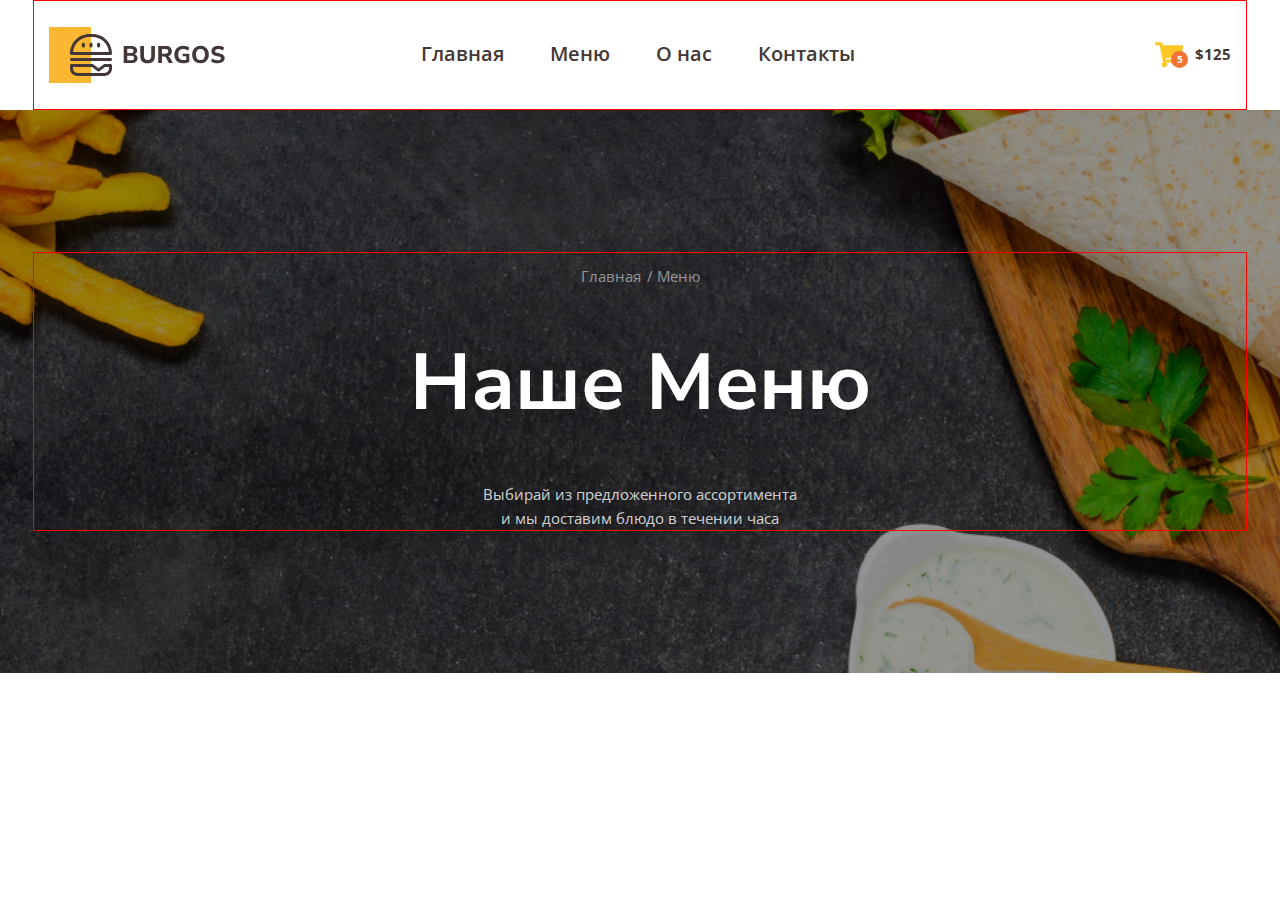
==== index.html @ 0d3e4833 "-сверстала блок с фоном" ====
<!DOCTYPE html>
<html lang="ru">
<head>
    <meta charset="UTF-8">
    <meta name="viewport" content="width=device-width, initial-scale=1.0">
    <title>Burgos</title>
    <link rel="shortcut icon" href="favicon.ico">
    <link rel="icon" href="favicon.svg" type="image/svg+xml">
    <link rel="stylesheet" href="styles/main.css">
    <link rel="stylesheet" href="styles/normalize.css">
    <link rel="preconnect" href="https://fonts.googleapis.com">
    <link rel="preconnect" href="https://fonts.gstatic.com" crossorigin>
    <link href="https://fonts.googleapis.com/css2?family=Nunito+Sans:ital,opsz,wght@0,6..12,200..1000;1,6..12,200..1000&family=Open+Sans:ital,wght@0,300..800;1,300..800&display=swap"
          rel="stylesheet">
</head>
<body>
<header>
    <div class="container">
        <div class="header">
            <div class="logo">
            </div>
            <nav class="nav">
                <a href="#" class="nav-link">Главная</a>
                <a href="#" class="nav-link">Меню</a>
                <a href="#" class="nav-link">О нас</a>
                <a href="#" class="nav-link">Контакты</a>
            </nav>
            <a href="#" class="cart">
                $125
                <span class="cart-count">5</span>
            </a>
        </div>
    </div>
</header>
<section class="hero">
    <div class="container">
        <ul class="breadcrumbs">
            <li class="breadcrumbs-item">
               <a href="#" class="breadcrumbs-link">Главная</a>
            </li>
            <li class="breadcrumbs-item">Меню</li>
        </ul>
        <h1 class="hero-title">Наше меню</h1>
        <p class="hero-desc">Выбирай из предложенного ассортимента и мы доставим блюдо в течении часа</p>
    </div>
</section>
</body>
</html>
---- styles/main.css ----
:root {
    --open-sans: "Open Sans", sans-serif;
    --nunito-sans: "Nunito Sans", sans-serif;

    --ligh-accent-color: #FBB731;
    --dark-accent-color: #F37335;
    --dark-color: #443737;
    --light-color: #FFFFFF;
}

body {
    font-family: var(--open-sans);
}
a{
    text-decoration: none;
}
.container {
    width: 100%;
    max-width: 1182px;
    margin: 0 auto;
    border: 1px solid red;
    padding-left: 15px;
    padding-right: 15px;
}

/*header*/
.header {
    display: flex;
    align-items: center;
    gap: 196px;
    padding: 26px 0;
}

.logo {
    display: block;
    width: 176px;
    height: 56px;
    background-image: url("../assets/icons/logo.svg");
    background-repeat: no-repeat;
    background-size: contain;
}

.nav {
    flex-grow: 1;
    display: flex;
    gap: 46px;
}

.nav-link {
    color: var(--dark-color);
    font-weight: 600;
    font-size: 20px;
}
.nav-link::after{
    content: '';
    display: block;
    height: 3px;
    width: 100%;
    background-color: transparent;
    border-radius: 1.5px;
}
.nav-link:hover::after{
    background-color: var(--ligh-accent-color);
}
.cart{
    position: relative;
    display: flex;
    align-items: center;
    gap:10px;
    color: var(--dark-color);
    font-weight: 700;
    font-size: 15px;
}
.cart::before{
    content: "";
    display: block;
    width: 30px;
    height: 26px;
    background-image: url("../assets/icons/shopping-cart.svg");
    background-repeat: no-repeat;
    background-size: contain;
}
.cart-count{
    position: absolute;
    bottom: 0;
    left: 16px;
    display: flex;
    align-items: center;
    justify-content: center;
    width: 17px;
    height: 17px;
    color: var(--light-color);
    background-color: var(--dark-accent-color);
    border-radius: 100%;
    font-size: 10px;
}
/*hero*/
.hero{
    background-image: url("../assets/images/hero-banner.jpg");
    background-repeat: no-repeat;
    background-size: cover;
    background-position: center center;
    text-align: center;
    padding-top: 142px;
    padding-bottom: 142px;
}
.breadcrumbs{
    display: flex;
    align-items: center;
    justify-content: center;
    list-style-type: none;
    gap: 16px;
    font-size: 15px;
    padding-left: 0;
    color: rgba(255,255,255,.5);
}
.breadcrumbs-item{
    position: relative;
}
.breadcrumbs-item:not(:last-child)::after{
    content: '/';
    position: absolute;
    right: -12px;
}
.breadcrumbs-link{
    color: rgba(255,255,255,.5);

}
.breadcrumbs-link:hover{
    color:var(--ligh-accent-color)
}
.hero-title{
    font-size:79px;
    color:var(--light-color);
    font-family: var(--nunito-sans);
    font-weight: 700;
    text-transform: capitalize;
}
.hero-desc{
    max-width: 320px;
    margin: 0 auto;
    font-size: 15px;
    font-weight: 400;
    color:rgba(255,255,255, 0.8);
    line-height: 160%;
}
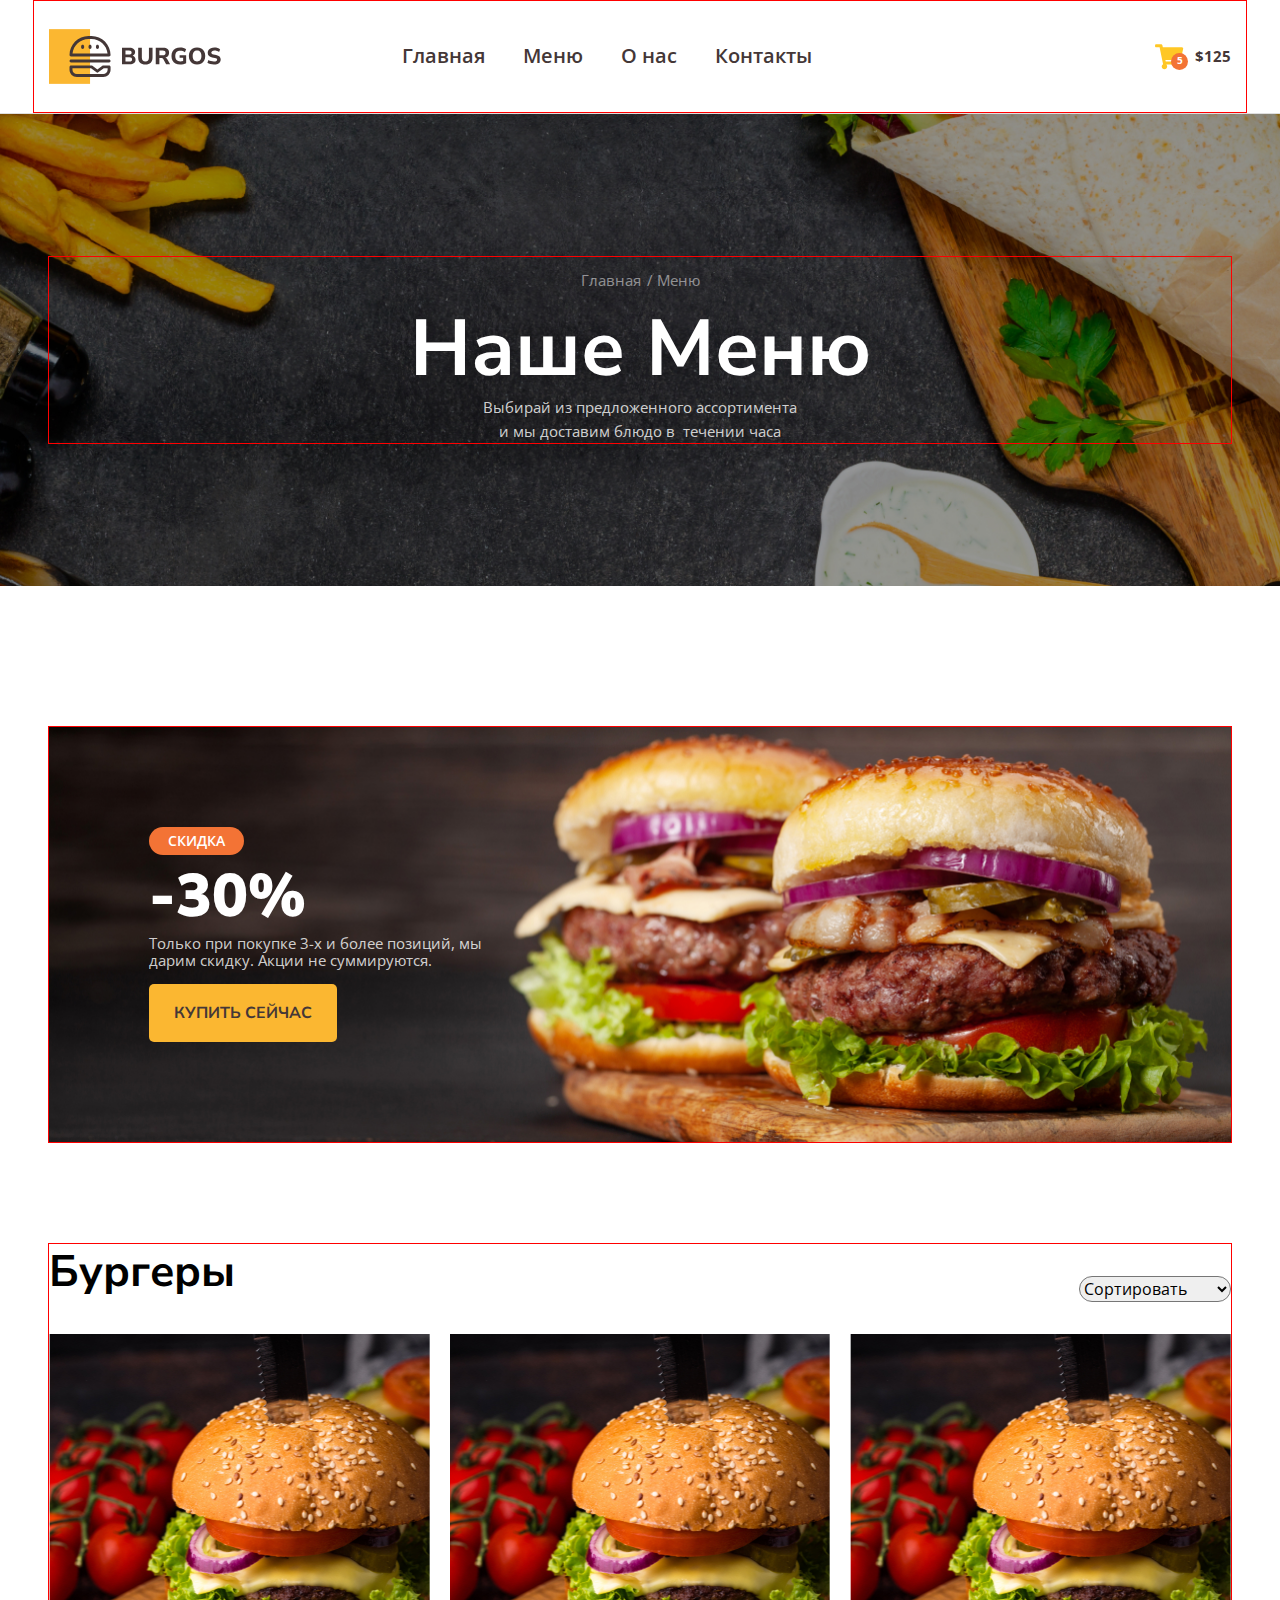
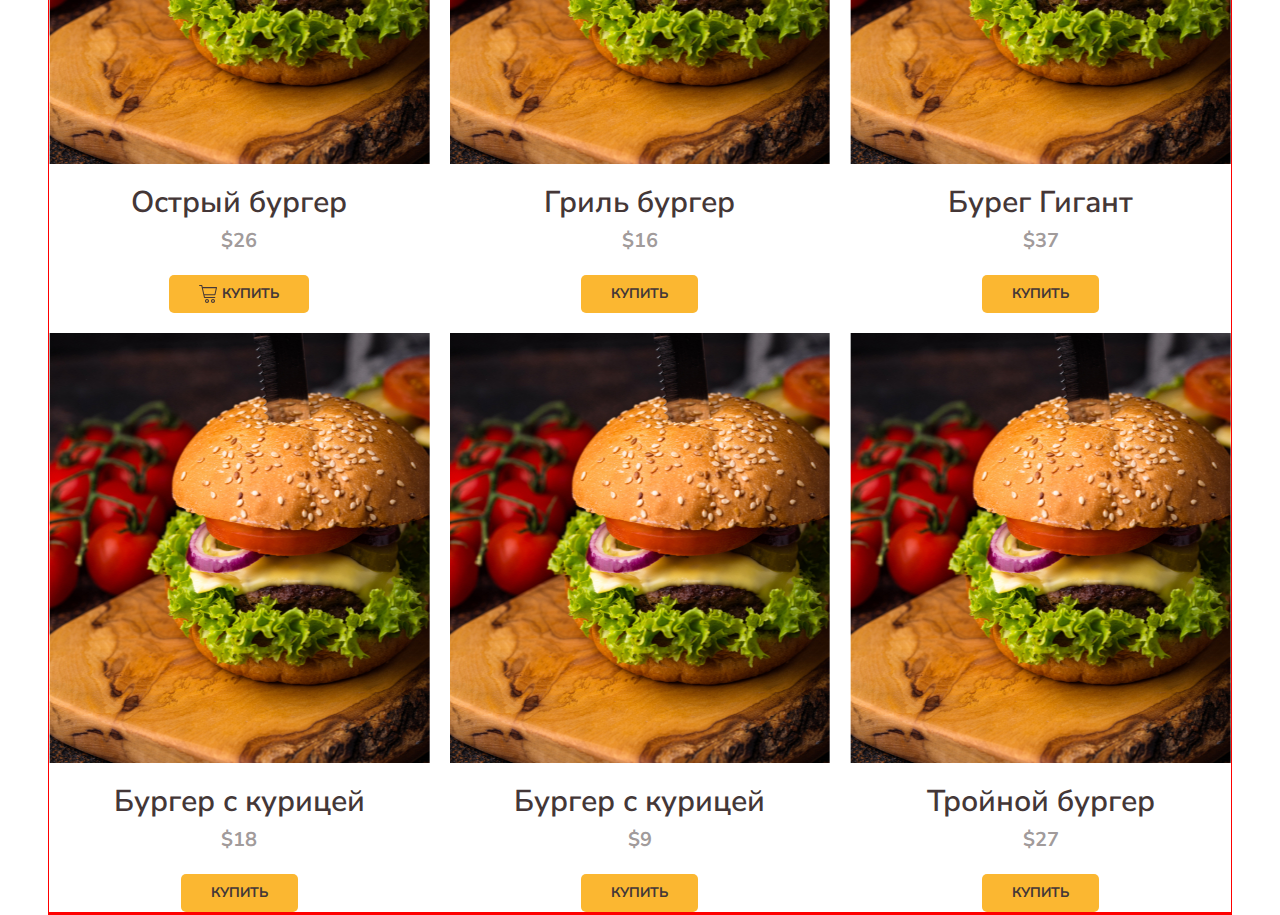
==== commit 5ef30243: "-добавила верстку карточки товара" ====
--- a/index.html
+++ b/index.html
@@ -14,9 +14,9 @@
           rel="stylesheet">
 </head>
 <body>
-<header>
+<header class="header">
     <div class="container">
-        <div class="header">
+        <div class="header-wrapper">
             <div class="logo">
             </div>
             <nav class="nav">
@@ -36,13 +36,125 @@
     <div class="container">
         <ul class="breadcrumbs">
             <li class="breadcrumbs-item">
-               <a href="#" class="breadcrumbs-link">Главная</a>
+                <a href="#" class="breadcrumbs-link">Главная</a>
             </li>
             <li class="breadcrumbs-item">Меню</li>
         </ul>
         <h1 class="hero-title">Наше меню</h1>
-        <p class="hero-desc">Выбирай из предложенного ассортимента и мы доставим блюдо в течении часа</p>
+        <p class="hero-desc">Выбирай из предложенного ассортимента и мы доставим блюдо в &nbsp;течении часа</p>
     </div>
 </section>
+<section class="banner">
+    <div class="container">
+        <div class="banner-wrapper">
+            <h2 class="banner-title"><span>скидка</span> -30%</h2>
+            <p class="banner-desc">Только при&nbsp;покупке 3-х и более позиций,
+                мы дарим скидку. Акции не&nbsp;суммируются.</p>
+            <button type="button" class="banner-btn">купить сейчас</button>
+        </div>
+    </div>
+</section>
+<main class="main">
+    <section>
+        <div class="container">
+            <div class="menu">
+                <div class="menu-header">
+                    <h2 class="menu-title">Бургеры</h2>
+                    <select class="menu-select" name="" id="">
+                        <option value="" disabled selected>Сортировать</option>
+                        <option value="">По возрастанию</option>
+                        <option value="">По убыванию</option>
+                    </select>
+                </div>
+                <div class="menu-grid">
+                    <div class="menu-card">
+                        <div class="menu-card-thumb">
+                            <img src="assets/images/img1.jpg" alt="">
+                        </div>
+                        <div>
+                            <h3 class="menu-card-title">Острый бургер</h3>
+                            <p class="menu-card-price">$26</p>
+                        </div>
+                        <button type="button" class="menu-card-btn">
+                            <img src="assets/icons/cart.svg" class="btn-cart">
+                            купить
+                        </button>
+
+                    </div>
+                    <div class="menu-card">
+                        <div class="menu-card-thumb">
+                            <img src="assets/images/img1.jpg" alt="">
+                        </div>
+                        <div>
+                            <h3 class="menu-card-title">Гриль бургер</h3>
+                            <p class="menu-card-price">$16</p>
+                        </div>
+                        <button type="button" class="menu-card-btn">
+                            купить
+                        </button>
+
+                    </div>
+                    <div class="menu-card">
+                        <div class="menu-card-thumb">
+                            <img src="assets/images/img1.jpg" alt="">
+                        </div>
+                        <div>
+                            <h3 class="menu-card-title">Бурег Гигант</h3>
+                            <p class="menu-card-price">$37</p>
+                        </div>
+                        <button type="button" class="menu-card-btn">
+                            купить
+                        </button>
+
+                    </div>
+                    <div class="menu-card">
+                        <div class="menu-card-thumb">
+                            <img src="assets/images/img1.jpg" alt="">
+                        </div>
+                        <div>
+                            <h3 class="menu-card-title">Бургер с курицей</h3>
+                            <p class="menu-card-price">$18</p>
+                        </div>
+                        <button type="button" class="menu-card-btn">
+                            купить
+                        </button>
+
+                    </div>
+                    <div class="menu-card">
+                        <div class="menu-card-thumb">
+                            <img src="assets/images/img1.jpg" alt="">
+                        </div>
+                        <div>
+                            <h3 class="menu-card-title">Бургер с курицей</h3>
+                            <p class="menu-card-price">$9</p>
+                        </div>
+                        <button type="button" class="menu-card-btn">
+                            купить
+                        </button>
+
+                    </div>
+                    <div class="menu-card">
+                        <div class="menu-card-thumb">
+                            <img src="assets/images/img1.jpg" alt="">
+                        </div>
+                        <div>
+                            <h3 class="menu-card-title">Тройной бургер</h3>
+                            <p class="menu-card-price">$27</p>
+                        </div>
+                        <button type="button" class="menu-card-btn">
+                            купить
+                        </button>
+
+                    </div>
+                </div>
+            </div>
+        </div>
+    </section>
+    <section>
+        <div class="container">
+            <div class="menu"></div>
+        </div>
+    </section>
+</main>
 </body>
 </html>--- a/styles/main.css
+++ b/styles/main.css
@@ -19,22 +19,27 @@
     max-width: 1182px;
     margin: 0 auto;
     border: 1px solid red;
+}
+
+/*header*/
+.header{
+    border-bottom: 1px solid #DEDEDE;
+}
+.header .container{
     padding-left: 15px;
     padding-right: 15px;
 }
-
-/*header*/
-.header {
-    display: flex;
-    align-items: center;
-    gap: 196px;
-    padding: 26px 0;
+.header-wrapper {
+    display: flex;
+    align-items: center;
+    gap: 181px;
+    padding: 28px 0;
 }
 
 .logo {
     display: block;
-    width: 176px;
-    height: 56px;
+    width: 172px;
+    height: 55px;
     background-image: url("../assets/icons/logo.svg");
     background-repeat: no-repeat;
     background-size: contain;
@@ -43,7 +48,7 @@
 .nav {
     flex-grow: 1;
     display: flex;
-    gap: 46px;
+    gap: 38px;
 }
 
 .nav-link {
@@ -143,4 +148,144 @@
     font-weight: 400;
     color:rgba(255,255,255, 0.8);
     line-height: 160%;
+}
+/*banner*/
+.banner{
+    padding-top: 140px;
+}
+.banner-wrapper{
+    padding: 100px;
+    background-image: url("../assets/images/banner.jpg");
+    background-size: cover;
+    background-repeat: no-repeat;
+    background-position: center;
+    color:var(--light-color);
+}
+.banner-title{
+    font-family: var(--nunito-sans);
+    font-size: 60px;
+    font-weight: 900;
+    line-height: 126%;
+}
+.banner-title span{
+    max-width: 95px;
+    font-family: var(--open-sans);
+    font-size: 14px;
+    font-weight: 600;
+    line-height: 128%;
+    display: block;
+    padding: 5px 0;
+    text-align: center;
+    background-color: var(--dark-accent-color);
+    border-radius: 14px;
+    text-transform: uppercase;
+    margin-bottom: 4px;
+}
+.banner-desc{
+    font-size: 15px;
+    color:rgba(255,255,255,.8);
+    margin-bottom: 15px;
+    max-width: 353px;
+}
+.banner-btn{
+    display: block;
+    cursor: pointer;
+    background-color: var(--ligh-accent-color);
+    border-radius: 5px;
+    color:var(--dark-color);
+    font-family: var(--nunito-sans);
+    font-weight: 700;
+    line-height: 18px;
+    text-align: center;
+    padding: 20px 25px;
+    border:none;
+    text-transform: uppercase;
+}
+.banner-btn:hover{
+    background-color: #fb8c31;
+    color:var(--light-color);
+}
+/*menu*/
+.main{
+    padding-top: 100px;
+}
+.menu{
+    font-family: var(--nunito-sans);
+}
+.menu-header{
+    display: flex;
+    align-items: center;
+    justify-content: space-between;
+}
+.menu-title{
+    font-size:44px;
+    font-family: var(--nunito-sans);
+    font-weight: 700;
+    line-height: 56px;
+    margin-bottom: 34px;
+}
+.menu-select{
+    font-family: var(--open-sans);
+    border-radius: 22px;
+}
+.menu-grid{
+    display: grid;
+    grid-template-columns: repeat(3,1fr);
+    grid-template-rows: auto;
+    grid-gap: 20px 20px;
+}
+.menu-card{
+    display: flex;
+    flex-direction: column;
+    gap:20px;
+    align-items: center;
+}
+.menu-card-thumb{
+    width: 100%;
+    height: 430px;
+    position: relative;
+    overflow: hidden;
+}
+.menu-card-thumb img{
+    width: 100%;
+    height: 100%;
+    position: absolute;
+    left: 50%;
+    top:50%;
+    transform: translate(-50%,-50%);
+    object-fit: contain;
+}
+.menu-card-title{
+    font-size: 30px;
+    line-height: 38px;
+    font-weight: 600;
+    color:var(--dark-color);
+    padding-bottom: 5px;
+}
+.menu-card-price{
+    text-align: center;
+    font-size: 20px;
+    line-height: 28px;
+    font-weight: 700;
+    color:rgba(68,55,55,.5);
+}
+.menu-card-btn{
+    cursor: pointer;
+    display: flex;
+    align-items: center;
+    gap:5px;
+    padding: 10px 30px;
+    background-color: var(--ligh-accent-color);
+    color:var(--dark-color);
+    border-radius: 5px;
+    font-size: 14px;
+    font-weight: 700;
+    line-height: 18px;
+    text-align: center;
+    text-transform: uppercase;
+    max-width: 152px;
+    border:none;
+}
+.btn-cart{
+
 }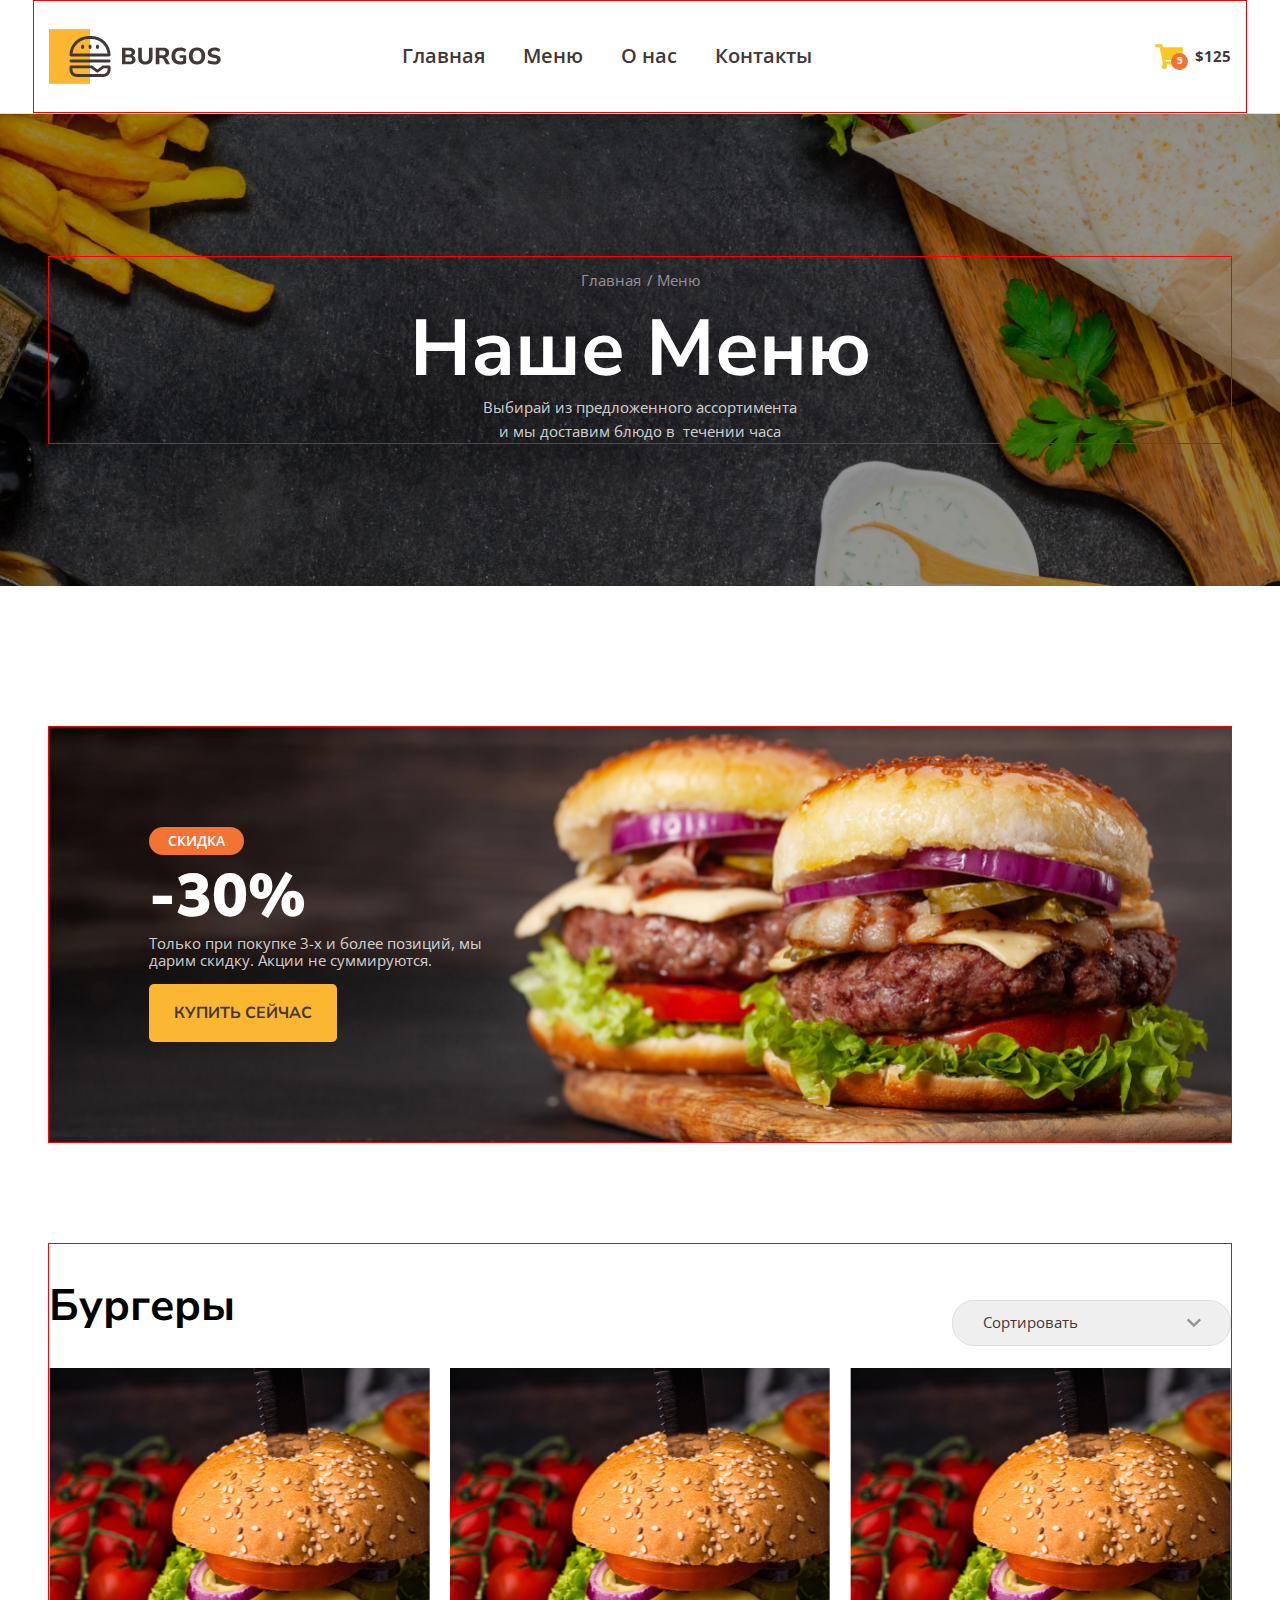
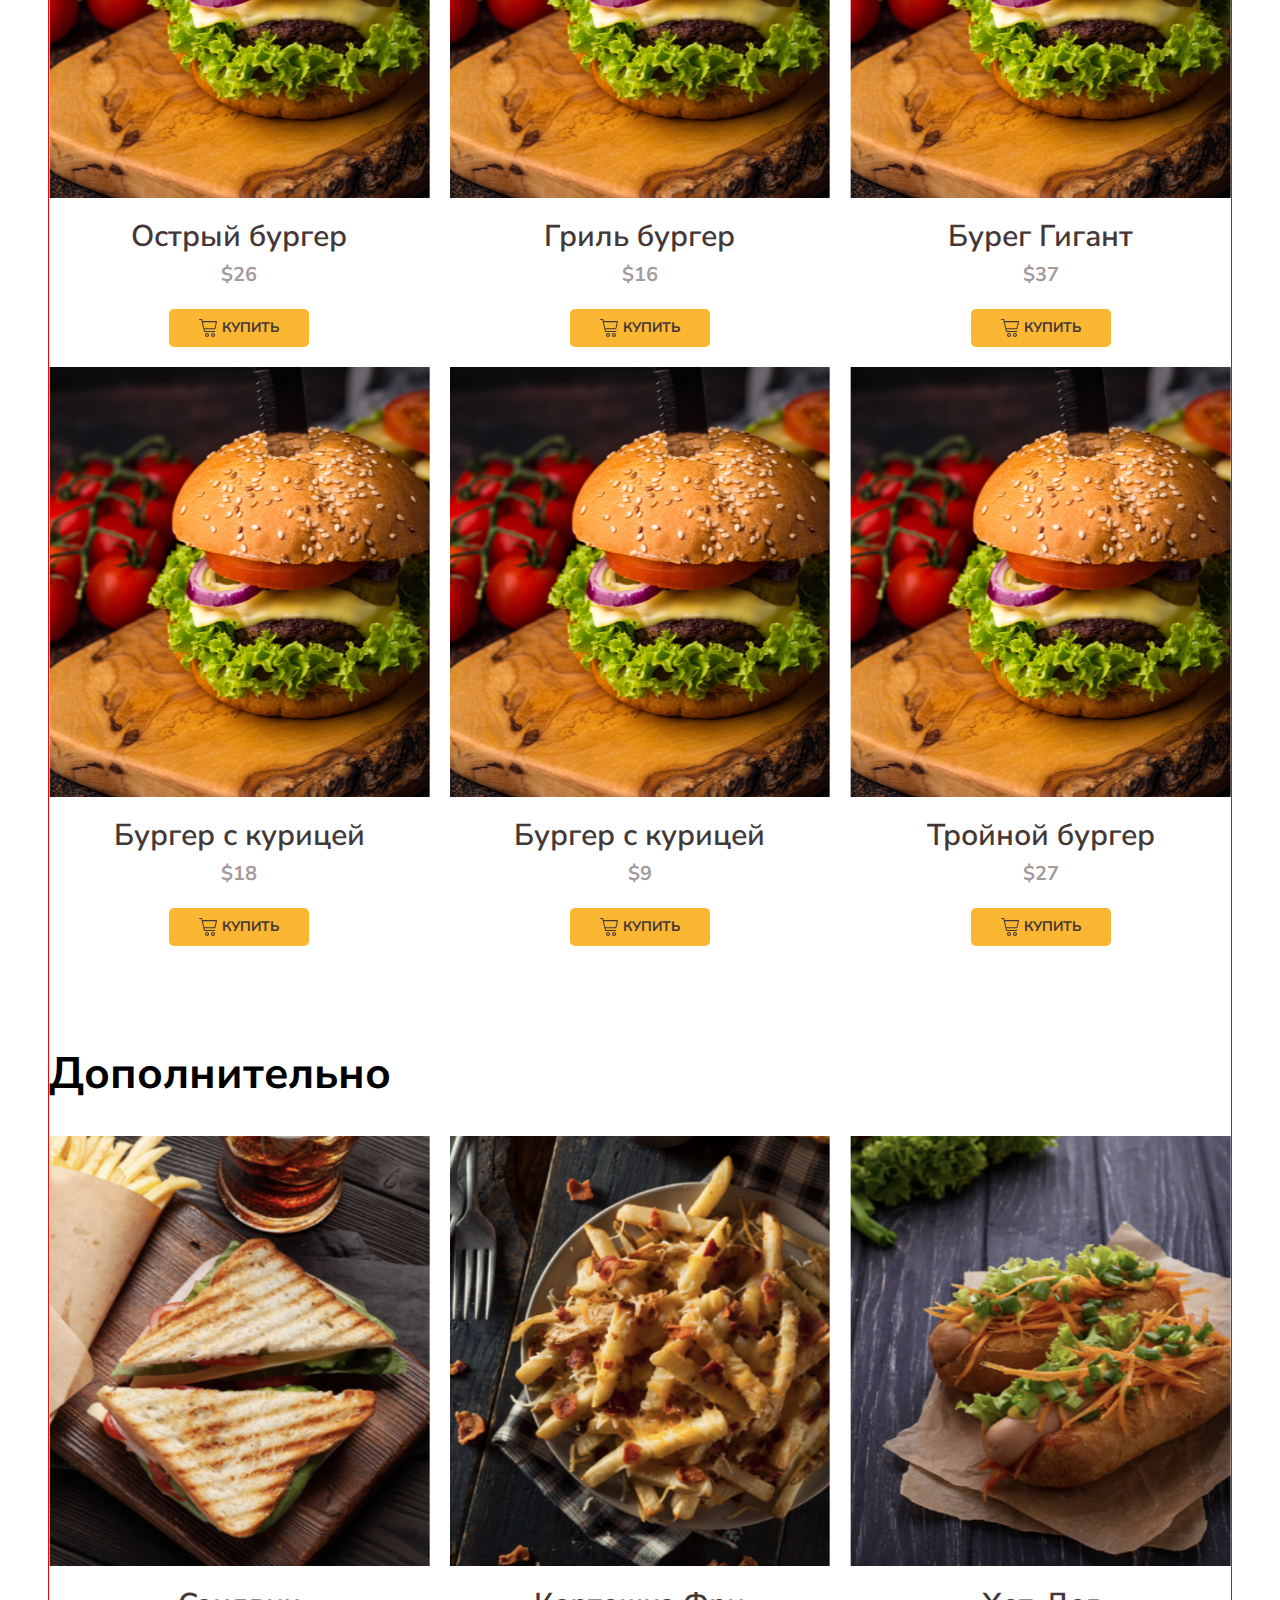
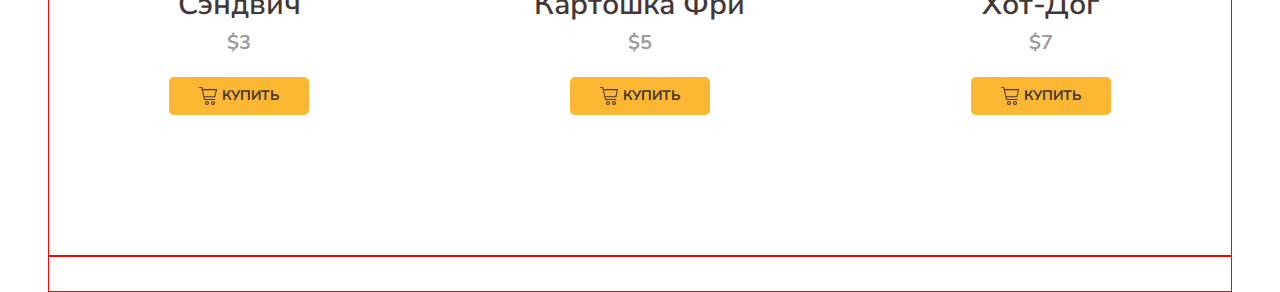
==== commit cd30fe1c: "-добавила верстку карточки доп.товаров" ====
--- a/index.html
+++ b/index.html
@@ -90,6 +90,7 @@
                             <p class="menu-card-price">$16</p>
                         </div>
                         <button type="button" class="menu-card-btn">
+                            <img src="assets/icons/cart.svg" class="btn-cart">
                             купить
                         </button>
 
@@ -103,6 +104,7 @@
                             <p class="menu-card-price">$37</p>
                         </div>
                         <button type="button" class="menu-card-btn">
+                            <img src="assets/icons/cart.svg" class="btn-cart">
                             купить
                         </button>
 
@@ -116,6 +118,7 @@
                             <p class="menu-card-price">$18</p>
                         </div>
                         <button type="button" class="menu-card-btn">
+                            <img src="assets/icons/cart.svg" class="btn-cart">
                             купить
                         </button>
 
@@ -129,6 +132,7 @@
                             <p class="menu-card-price">$9</p>
                         </div>
                         <button type="button" class="menu-card-btn">
+                            <img src="assets/icons/cart.svg" class="btn-cart">
                             купить
                         </button>
 
@@ -142,13 +146,64 @@
                             <p class="menu-card-price">$27</p>
                         </div>
                         <button type="button" class="menu-card-btn">
-                            купить
-                        </button>
-
+                            <img src="assets/icons/cart.svg" class="btn-cart">
+                            купить
+                        </button>
                     </div>
                 </div>
             </div>
-        </div>
+            <div class="menu-additional">
+                <div class="menu-header">
+                    <h2 class="menu-title">Дополнительно</h2>
+                    <div></div>
+                </div>
+                <div class="menu-grid">
+                    <div class="menu-card">
+                        <div class="menu-card-thumb">
+                            <img src="assets/images/img7.png" alt="">
+                        </div>
+                        <div>
+                            <h3 class="menu-card-title">Сэндвич</h3>
+                            <p class="menu-card-price">$3</p>
+                        </div>
+                        <button type="button" class="menu-card-btn">
+                            <img src="assets/icons/cart.svg" class="btn-cart">
+                            купить
+                        </button>
+
+                    </div>
+                    <div class="menu-card">
+                        <div class="menu-card-thumb">
+                            <img src="assets/images/img8.png" alt="">
+                        </div>
+                        <div>
+                            <h3 class="menu-card-title">Картошка Фри</h3>
+                            <p class="menu-card-price">$5</p>
+                        </div>
+                        <button type="button" class="menu-card-btn">
+                            <img src="assets/icons/cart.svg" class="btn-cart">
+                            купить
+                        </button>
+
+                    </div>
+                    <div class="menu-card">
+                        <div class="menu-card-thumb">
+                            <img src="assets/images/img9.png" alt="">
+                        </div>
+                        <div>
+                            <h3 class="menu-card-title">Хот-Дог</h3>
+                            <p class="menu-card-price">$7</p>
+                        </div>
+                        <button type="button" class="menu-card-btn">
+                            <img src="assets/icons/cart.svg" class="btn-cart">
+                            купить
+                        </button>
+
+                    </div>
+                </div>
+            </div>
+        </div>
+
     </section>
     <section>
         <div class="container">
--- a/styles/main.css
+++ b/styles/main.css
@@ -210,7 +210,13 @@
     padding-top: 100px;
 }
 .menu{
-    font-family: var(--nunito-sans);
+    padding-top: 34px;
+    font-family: var(--nunito-sans);
+}
+.menu-additional{
+    padding-top: 100px;
+    font-family: var(--nunito-sans);
+    padding-bottom: 140px;
 }
 .menu-header{
     display: flex;
@@ -225,8 +231,18 @@
     margin-bottom: 34px;
 }
 .menu-select{
+    color:var(--dark-color);
+    appearance: none;
+    flex-basis: 279px;
+    font-size: 15px;
     font-family: var(--open-sans);
     border-radius: 22px;
+    background-image: url("../assets/icons/chevron-down.svg");
+    background-size: 14px 10px;
+    background-repeat: no-repeat;
+    background-position: 89% center;
+    padding: 13px 30px;
+    border:1px solid #DEDEDE;
 }
 .menu-grid{
     display: grid;
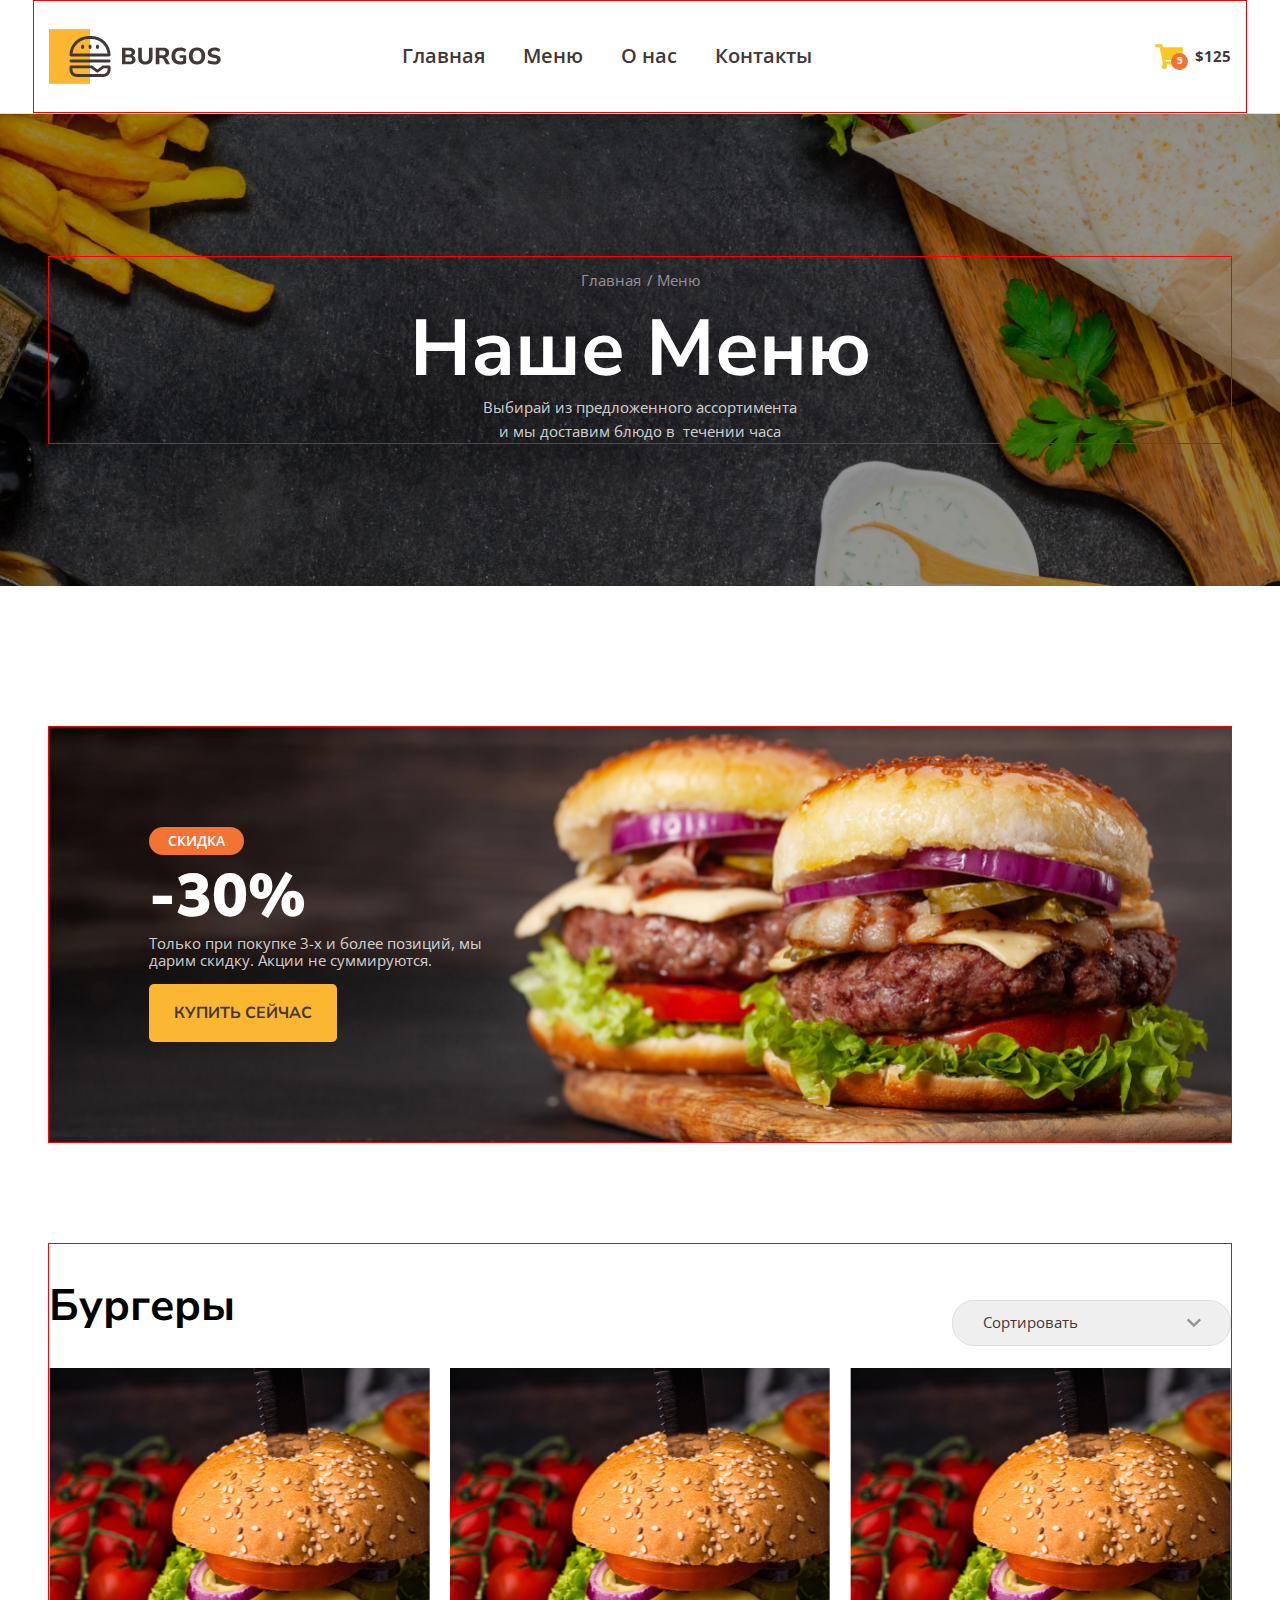
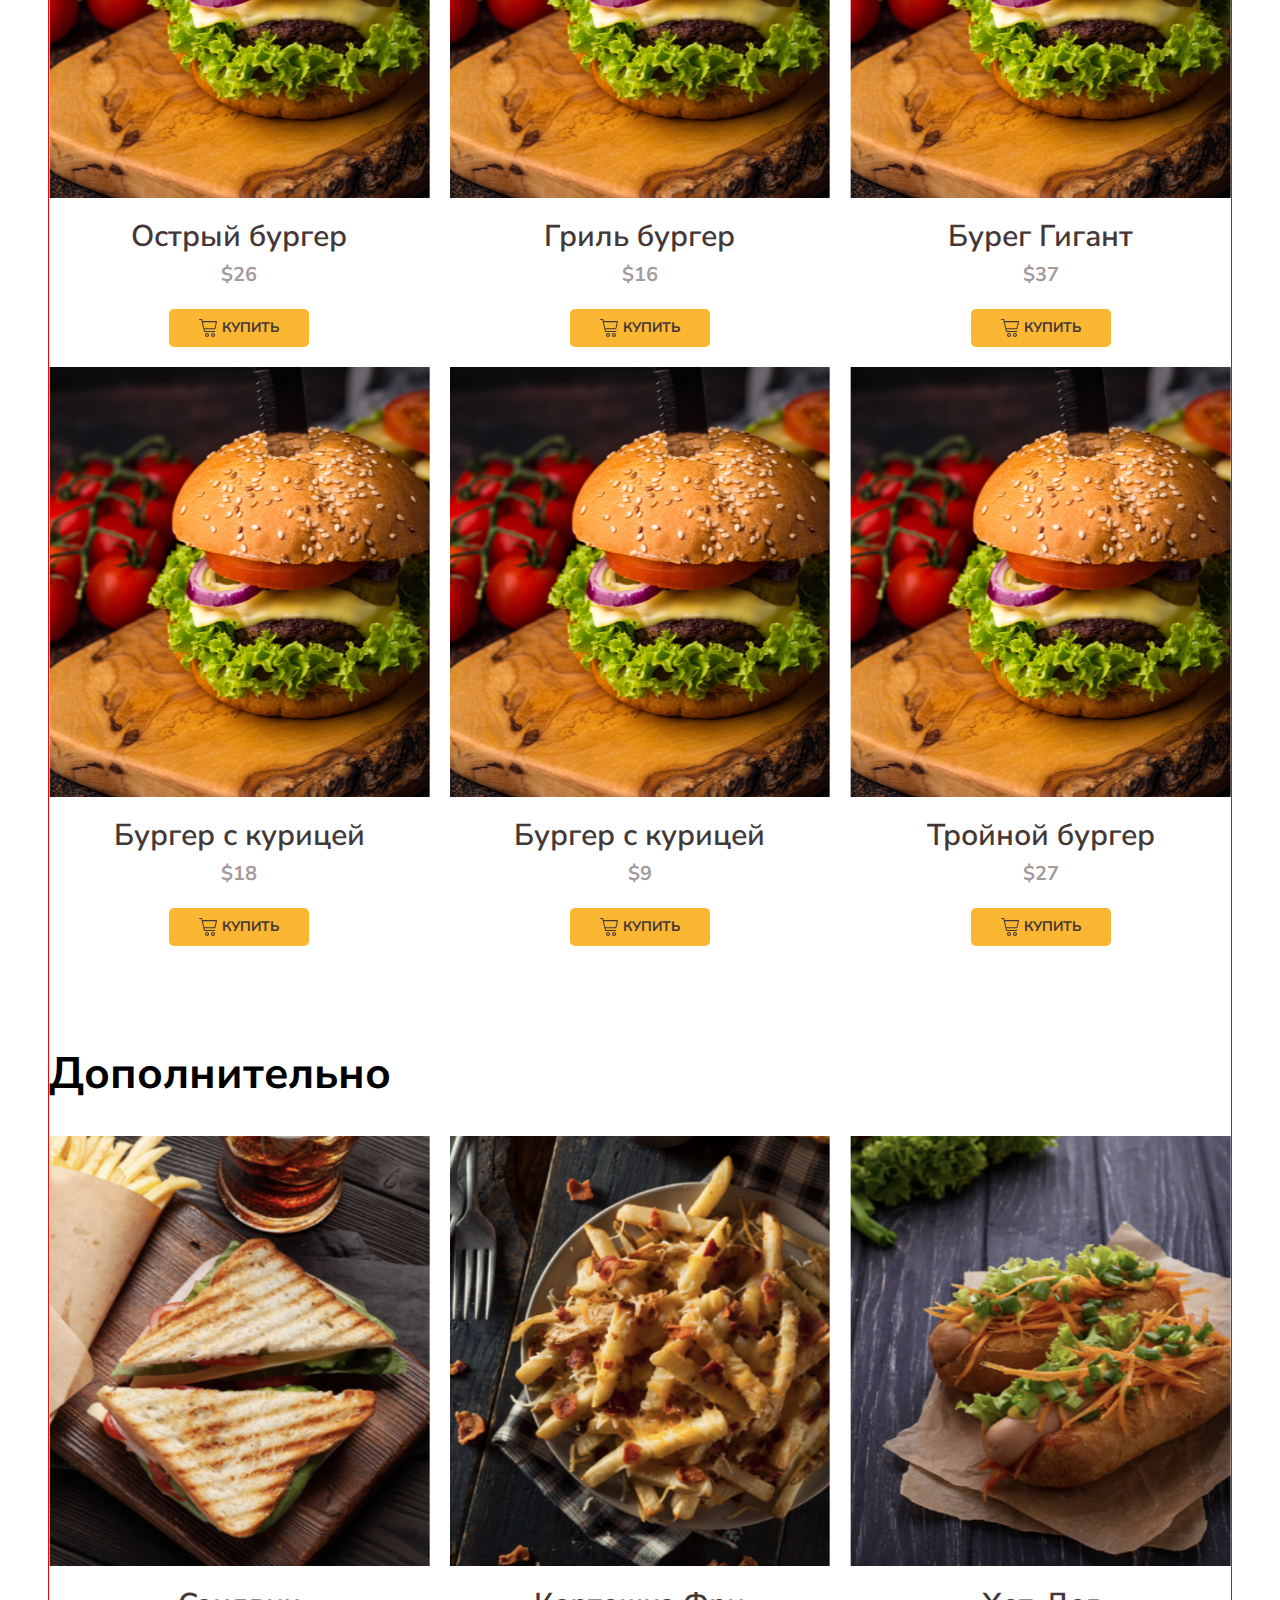
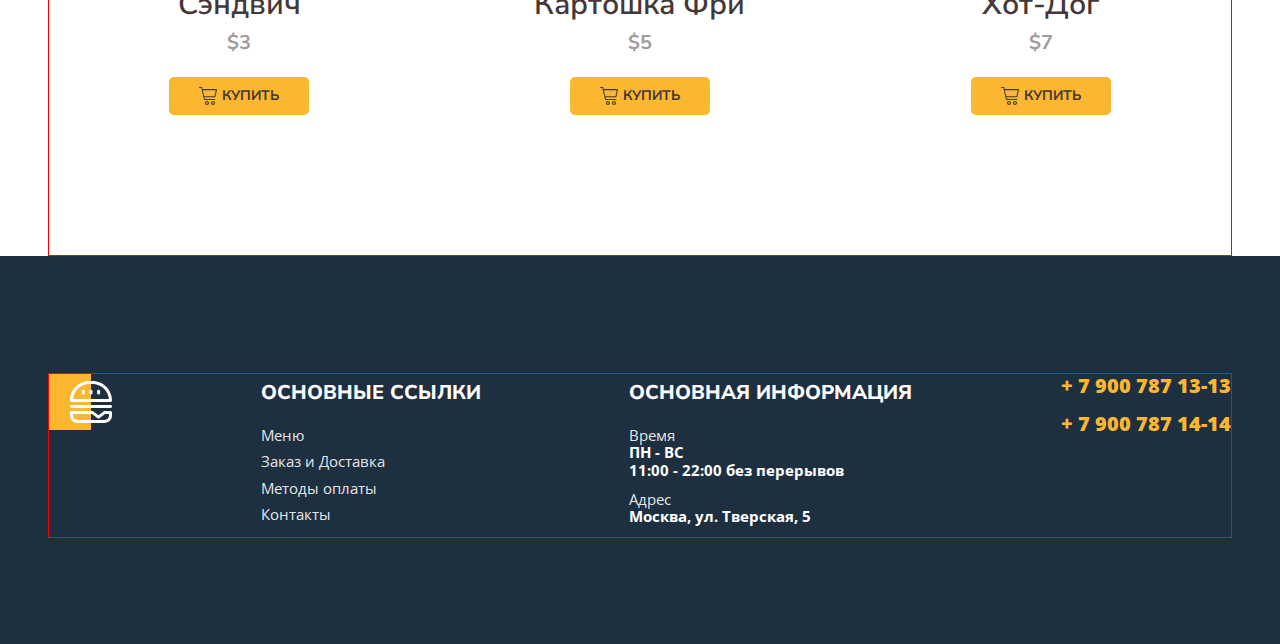
==== commit 6e791029: "-подвал сайта" ====
--- a/index.html
+++ b/index.html
@@ -198,18 +198,45 @@
                             <img src="assets/icons/cart.svg" class="btn-cart">
                             купить
                         </button>
-
-                    </div>
-                </div>
-            </div>
-        </div>
-
-    </section>
-    <section>
-        <div class="container">
-            <div class="menu"></div>
+                    </div>
+                </div>
+            </div>
         </div>
     </section>
 </main>
+<footer class="footer">
+    <div class="container">
+        <div class="footer-wrapper">
+            <a href="#" class="footer-logo"></a>
+            <div class="footer-item">
+                <h3 class="footer-title">основные ссылки</h3>
+                <nav class="footer-nav">
+                    <a href="#">Меню</a>
+                    <a href="#">Заказ и Доставка</a>
+                    <a href="#">Методы оплаты</a>
+                    <a href="#">Контакты</a>
+                </nav>
+            </div>
+            <div class="footer-item">
+                <h3 class="footer-title">основная информация</h3>
+                <ul class="footer-list">
+                    <li>
+                        <span>Время</span> <br>
+                        ПН - ВС <br>
+                        11:00 - 22:00 без перерывов
+                    </li>
+                    <li>
+                        <span>Адрес</span> <br>
+                        Москва, ул. Тверская, 5
+                    </li>
+                </ul>
+            </div>
+            <div class="footer-item">
+                <a class="footer-phone" href="tel:+79007871313">+ 7 900 787 13-13</a>
+                <a class="footer-phone" href="tel:+79007001414">+ 7 900 787 14-14</a>
+            </div>
+        </div>
+    </div>
+</footer>
 </body>
 </html>--- a/styles/main.css
+++ b/styles/main.css
@@ -304,4 +304,66 @@
 }
 .btn-cart{
 
+}
+/*footer*/
+.footer{
+    padding-top: 117px;
+    padding-bottom: 106px;
+    background-color:#1E2F40;
+}
+.footer-wrapper{
+    display: flex;
+    justify-content: space-between;
+}
+.footer-logo{
+    display: block;
+    background-repeat: no-repeat;
+    background-size: contain;
+    background-image: url("../assets/icons/logo_light.svg");
+    width: 63px;
+    height: 56px;
+}
+.footer-item{
+    display: flex;
+    flex-direction: column;
+    gap: 15px;
+}
+.footer-title{
+    font-family: var(--nunito-sans);
+    font-size: 20px;
+    font-weight: 800;
+    line-height: 38px;
+    color:var(--light-color);
+    text-transform: uppercase;
+}
+.footer-nav{
+    display: flex;
+    flex-direction: column;
+    gap:9px;
+}
+.footer-nav a{
+    color: rgba(255,255,255,.9);
+    font-size: 15px;
+    font-weight: 400;
+
+}
+.footer-list{
+    list-style: none;
+    margin: 0;
+    padding: 0;
+}
+.footer-list li{
+    font-size:15px;
+    font-weight: 700;
+    color:var(--light-color);
+    padding-bottom: 12px;
+}
+.footer-list li span{
+    color:rgba(255,255,255,.9);
+    font-weight: 400;
+}
+.footer-phone{
+    font-size: 20px;
+    font-weight: 800;
+    color:var(--ligh-accent-color);
 }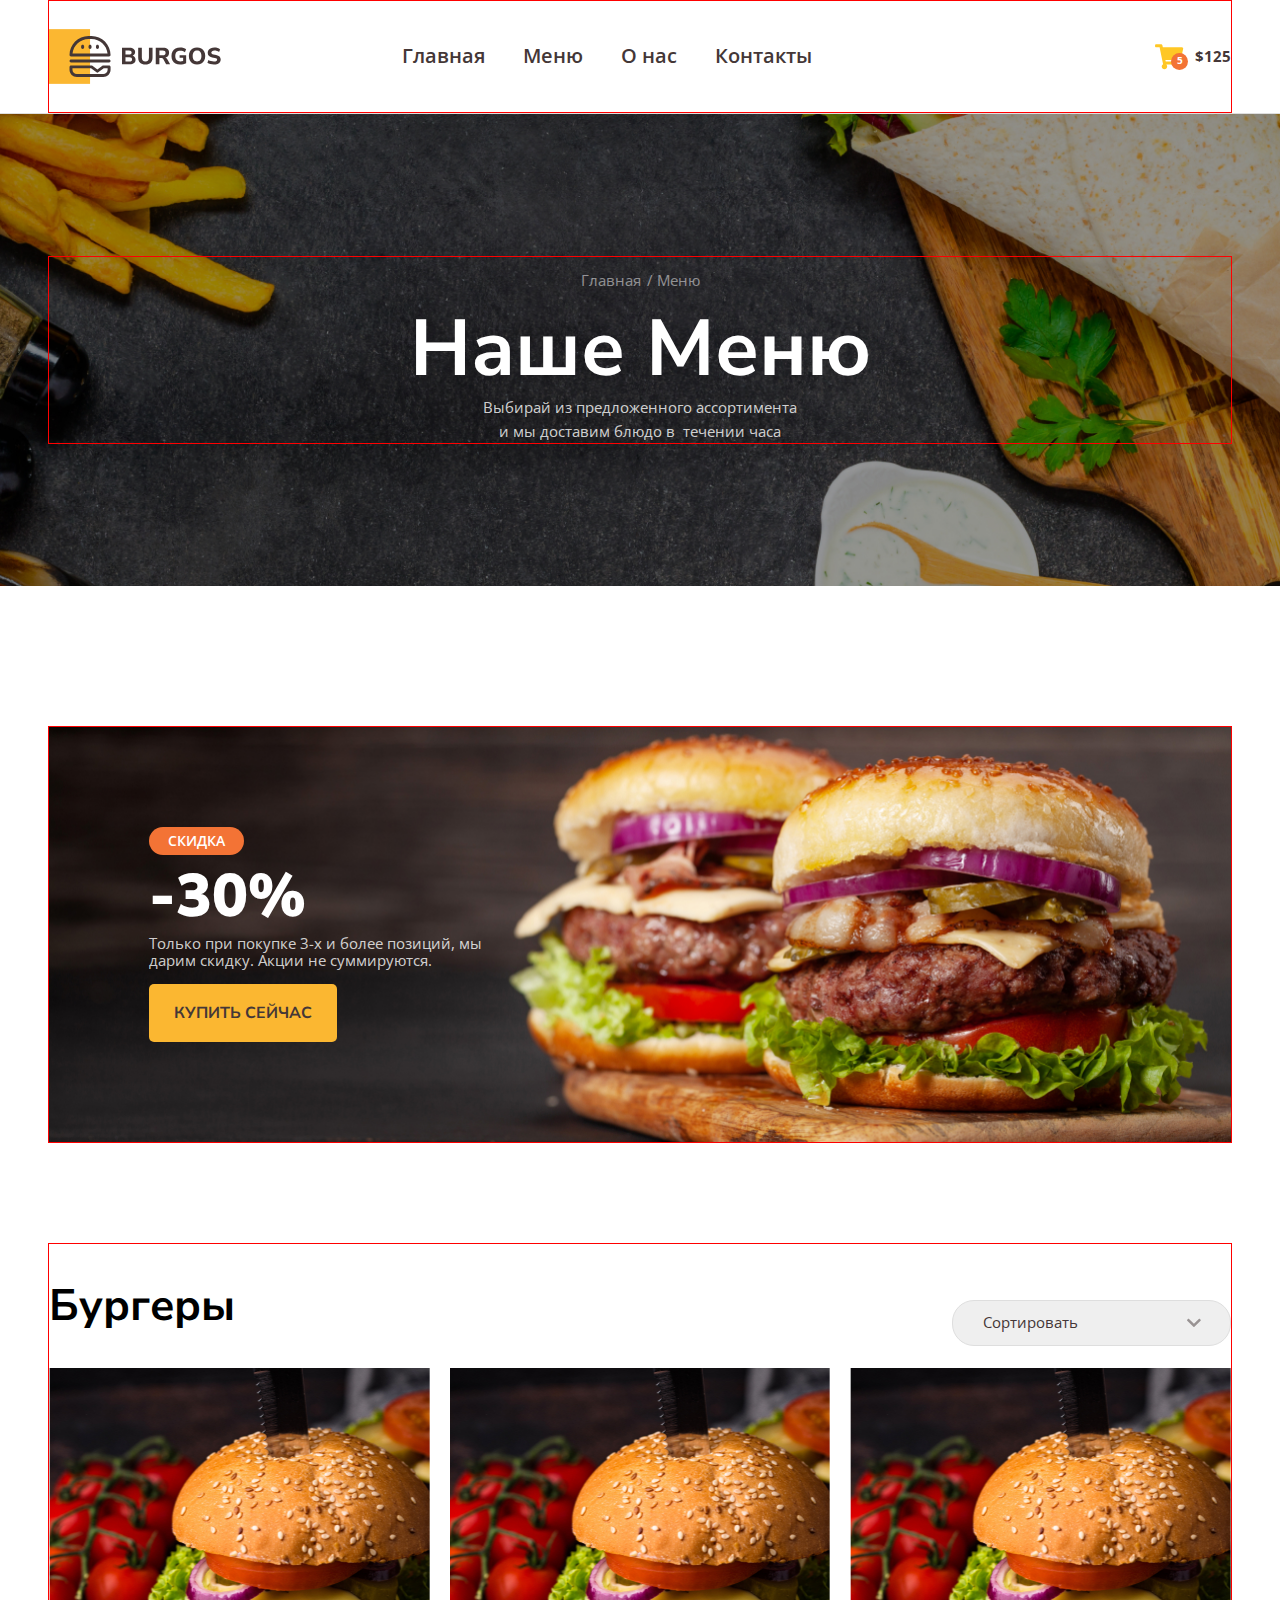
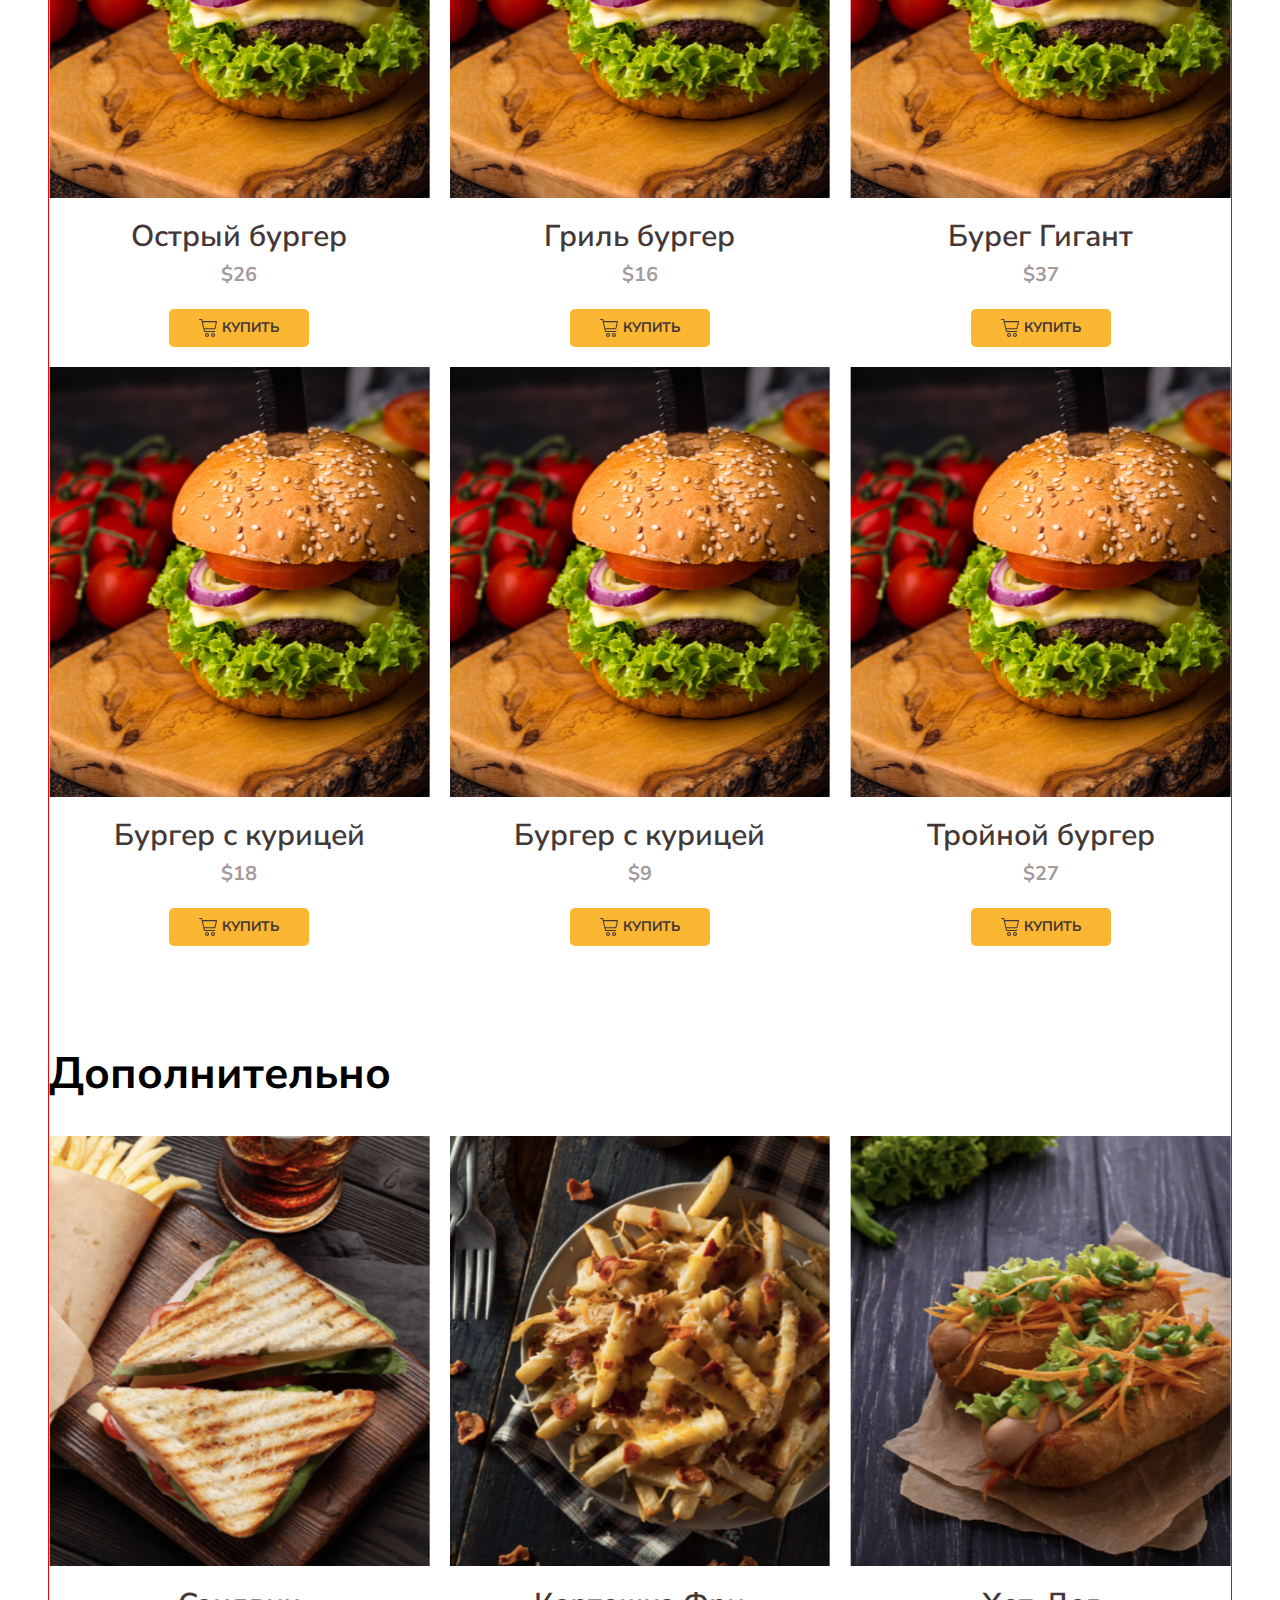
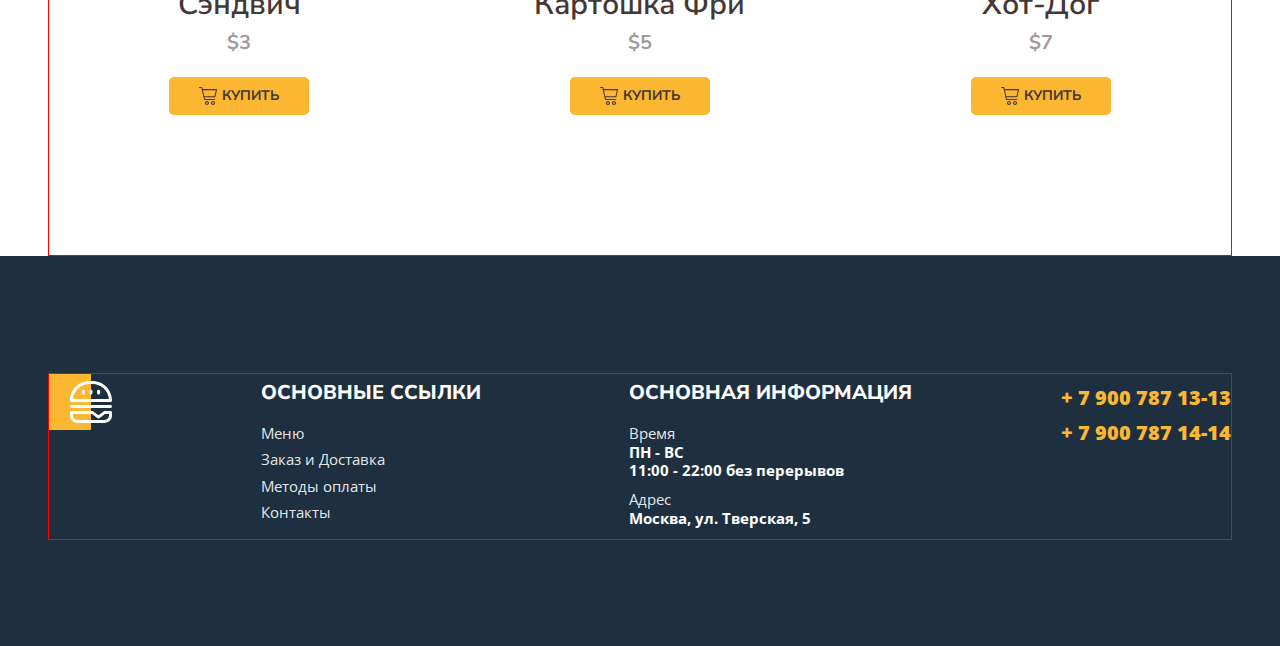
==== commit f8d56167: "-добавила новую страницу, внедрила карту" ====
--- a/index.html
+++ b/index.html
@@ -20,10 +20,10 @@
             <div class="logo">
             </div>
             <nav class="nav">
-                <a href="#" class="nav-link">Главная</a>
+                <a href="index.html" class="nav-link">Главная</a>
                 <a href="#" class="nav-link">Меню</a>
                 <a href="#" class="nav-link">О нас</a>
-                <a href="#" class="nav-link">Контакты</a>
+                <a href="contact.html" class="nav-link">Контакты</a>
             </nav>
             <a href="#" class="cart">
                 $125
@@ -214,19 +214,19 @@
                     <a href="#">Меню</a>
                     <a href="#">Заказ и Доставка</a>
                     <a href="#">Методы оплаты</a>
-                    <a href="#">Контакты</a>
+                    <a href="contact.html">Контакты</a>
                 </nav>
             </div>
             <div class="footer-item">
                 <h3 class="footer-title">основная информация</h3>
                 <ul class="footer-list">
                     <li>
-                        <span>Время</span> <br>
+                        <span>Время</span>
                         ПН - ВС <br>
                         11:00 - 22:00 без перерывов
                     </li>
                     <li>
-                        <span>Адрес</span> <br>
+                        <span>Адрес</span>
                         Москва, ул. Тверская, 5
                     </li>
                 </ul>
--- a/styles/main.css
+++ b/styles/main.css
@@ -26,8 +26,7 @@
     border-bottom: 1px solid #DEDEDE;
 }
 .header .container{
-    padding-left: 15px;
-    padding-right: 15px;
+
 }
 .header-wrapper {
     display: flex;
@@ -129,6 +128,7 @@
 }
 .breadcrumbs-link{
     color: rgba(255,255,255,.5);
+    transition: .2s;
 
 }
 .breadcrumbs-link:hover{
@@ -200,6 +200,7 @@
     padding: 20px 25px;
     border:none;
     text-transform: uppercase;
+    transition: .2s;
 }
 .banner-btn:hover{
     background-color: #fb8c31;
@@ -301,6 +302,10 @@
     text-transform: uppercase;
     max-width: 152px;
     border:none;
+    transition: .2s;
+}
+.menu-card-btn:hover{
+    background-color: #fb8c31;
 }
 .btn-cart{
 
@@ -324,9 +329,6 @@
     height: 56px;
 }
 .footer-item{
-    display: flex;
-    flex-direction: column;
-    gap: 15px;
 }
 .footer-title{
     font-family: var(--nunito-sans);
@@ -335,6 +337,7 @@
     line-height: 38px;
     color:var(--light-color);
     text-transform: uppercase;
+    margin-bottom: 13px;
 }
 .footer-nav{
     display: flex;
@@ -345,12 +348,15 @@
     color: rgba(255,255,255,.9);
     font-size: 15px;
     font-weight: 400;
-
+    transition: .2s;
+}
+.footer-nav a:hover{
+    color: var(--ligh-accent-color);
 }
 .footer-list{
     list-style: none;
+    padding-left: 0;
     margin: 0;
-    padding: 0;
 }
 .footer-list li{
     font-size:15px;
@@ -359,11 +365,121 @@
     padding-bottom: 12px;
 }
 .footer-list li span{
+    display: block;
     color:rgba(255,255,255,.9);
     font-weight: 400;
+    margin-bottom: 2px;
 }
 .footer-phone{
+    margin-top: 12px;
+    text-transform: uppercase;
+    display: block;
     font-size: 20px;
     font-weight: 800;
     color:var(--ligh-accent-color);
+    transition: .2s;
+}
+.footer-phone:hover{
+    color: var(--light-color);
+}
+/*contact*/
+.contact-main {
+    display: flex;
+    align-items: center;
+    gap: 20px;
+    max-width: 1057px;
+    margin: 140px auto 60px;
+}
+.hero-contact{
+    background-image: url("../assets/images/hero-contact.jpg");
+}
+
+.contact-map {
+    flex-basis: 680px;
+}
+
+.contact-adress {
+    flex-basis: calc(100% - 680px - 20px);
+    list-style-type: none;
+    padding-left: 0;
+}
+
+.contact-adress > li:not(:last-child) {
+    margin-bottom: 26px;
+}
+
+.contact-adress > li > span {
+    display: block;
+    font-size: 15px;
+    line-height: 160%;
+}
+
+.contact-adress > li > span:first-child {
+    font-family: var(--nunito-sans);
+    font-size: 20px;
+    font-weight: 700;
+    line-height: 190%;
+    text-transform: uppercase;
+    margin-left: 3px;
+    margin-bottom: 4px;
+}
+
+.contact-adress > li > span:last-child {
+    font-weight: 700;
+    margin-top: 10px;
+}
+
+.contact-additionally {
+    display: flex;
+    justify-content: space-between;
+    gap: 20px;
+    max-width: 1057px;
+    list-style-type: none;
+    padding-left: 0;
+    margin: 0 auto;
+}
+
+.contact-additionally > li {
+    font-size: 15px;
+    display: flex;
+    align-items: center;
+    gap: 15px;
+}
+
+.contact-additionally > li::before {
+    content: '';
+    display: block;
+    width: 80px;
+    height: 80px;
+    background-repeat: no-repeat;
+    background-size: cover;
+}
+
+.contact-additionally > li:nth-child(1):before {
+    background-image: url(../assets/icons/contact/01.svg);
+}
+.contact-additionally > li:nth-child(2):before {
+    background-image: url(../assets/icons/contact/02.svg);
+}
+.contact-additionally > li:nth-child(3):before {
+    background-image: url(../assets/icons/contact/03.svg);
+}
+
+.contact-info,
+.contact-tel {
+    display: block;
+    color: var(--dark-color);
+    font-family: var(--nunito-sans);
+    font-size: 20px;
+    font-weight: 700;
+    line-height: 140%;
+    margin-top: 5px;
+}
+
+.contact-tel {
+    transition: .2s;
+}
+
+.contact-tel:hover {
+    color: var(--ligh-accent-color);
 }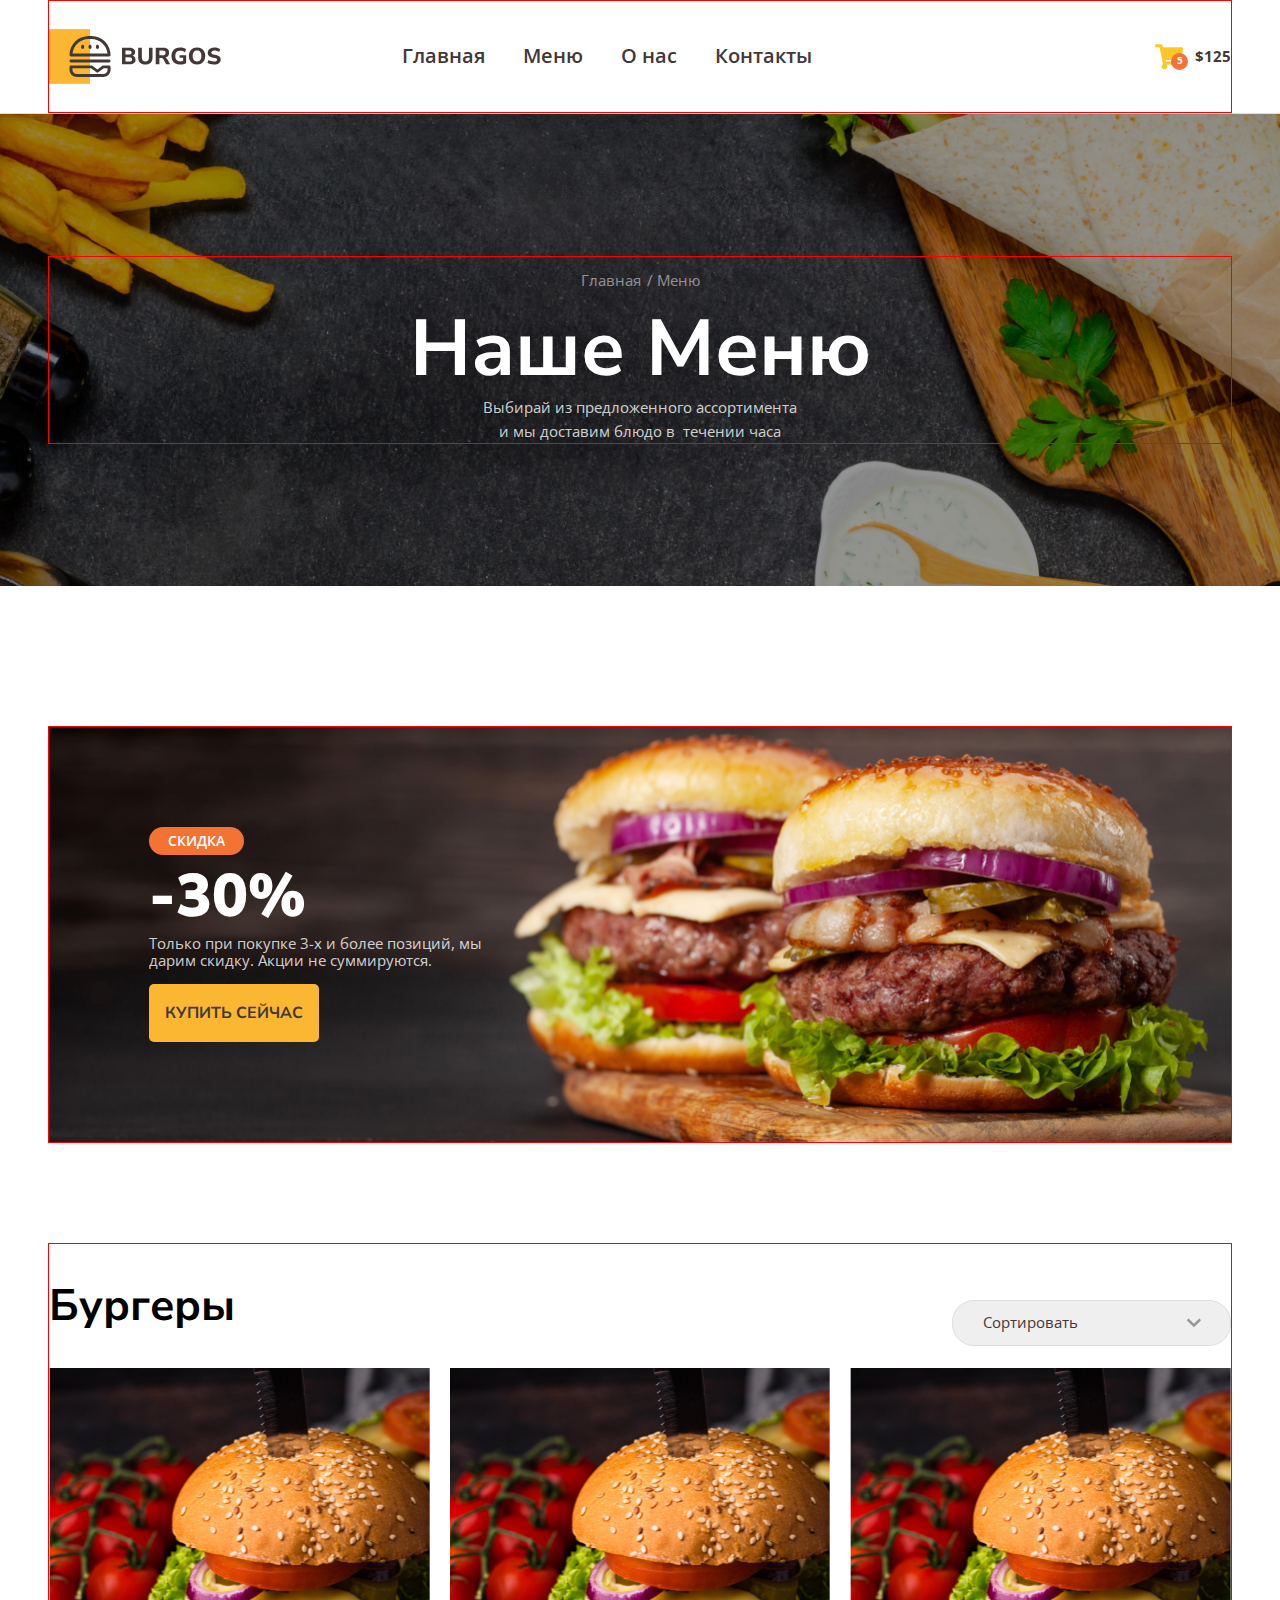
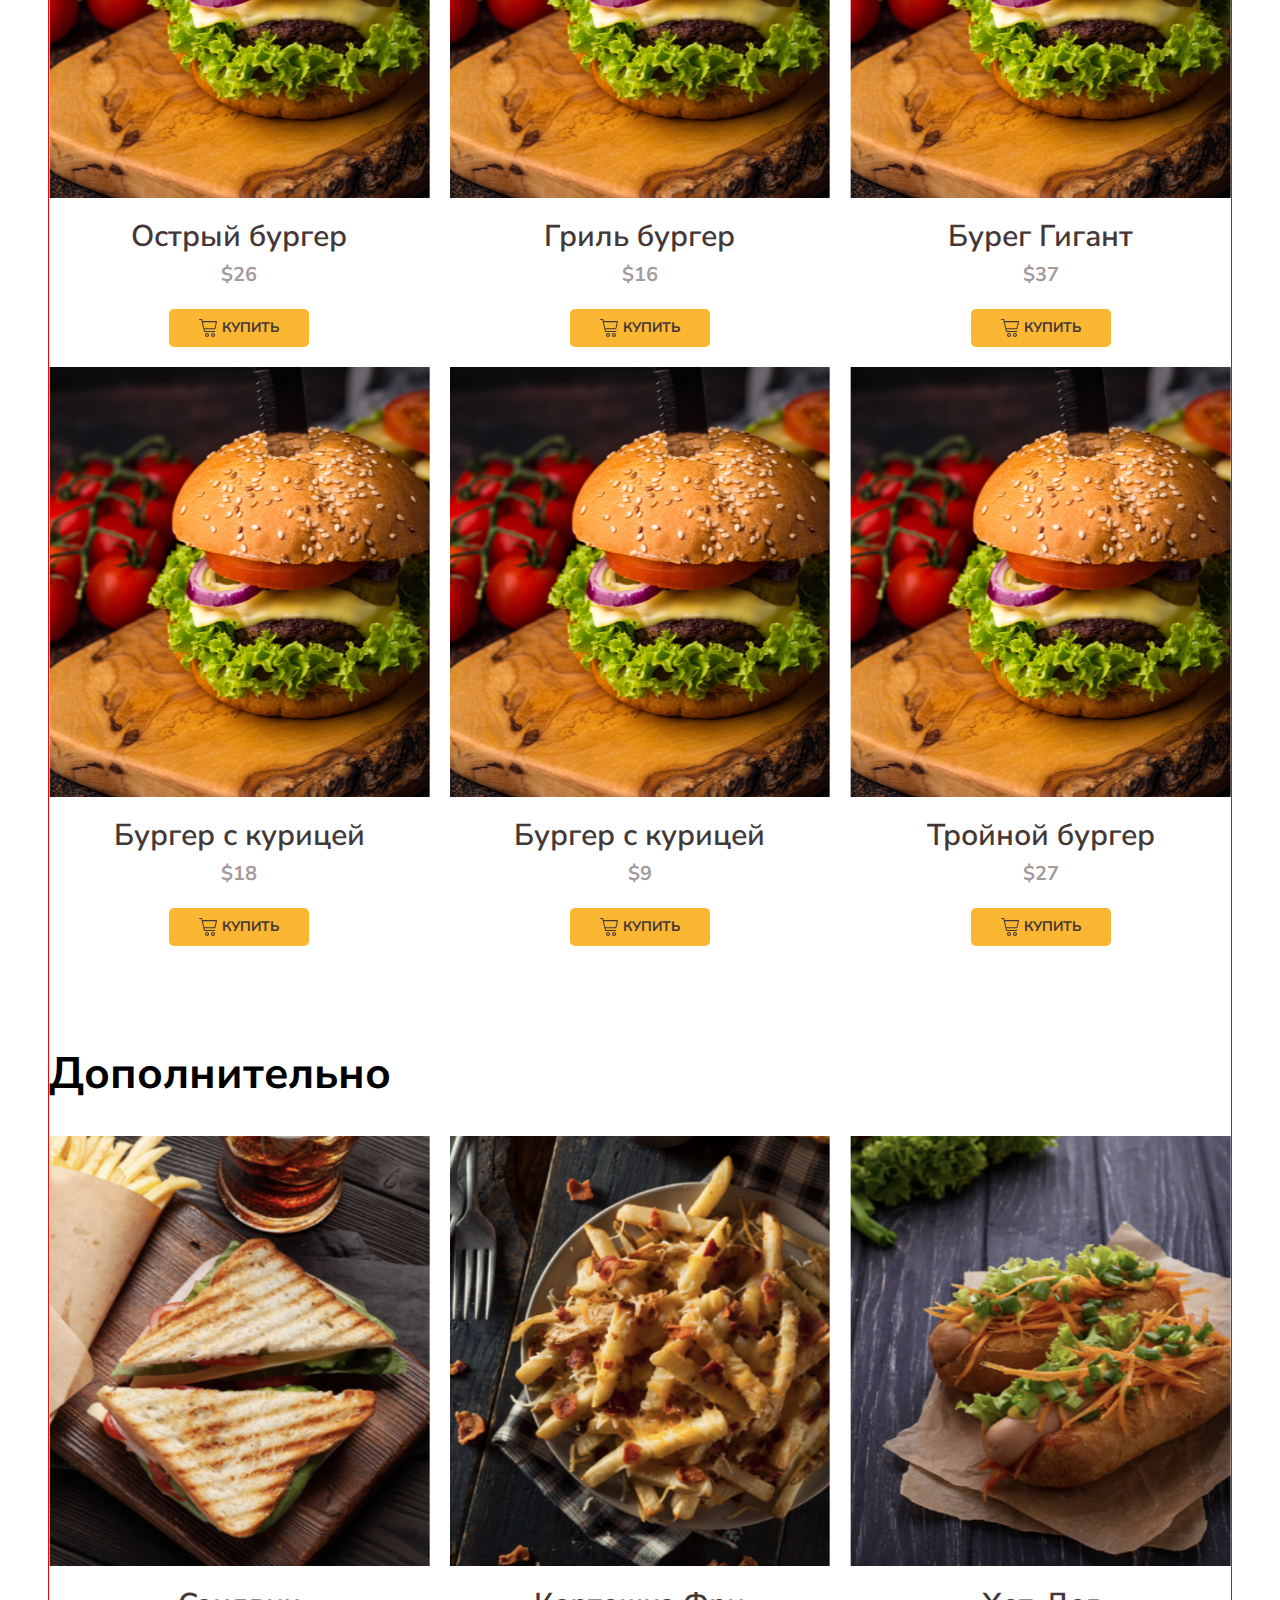
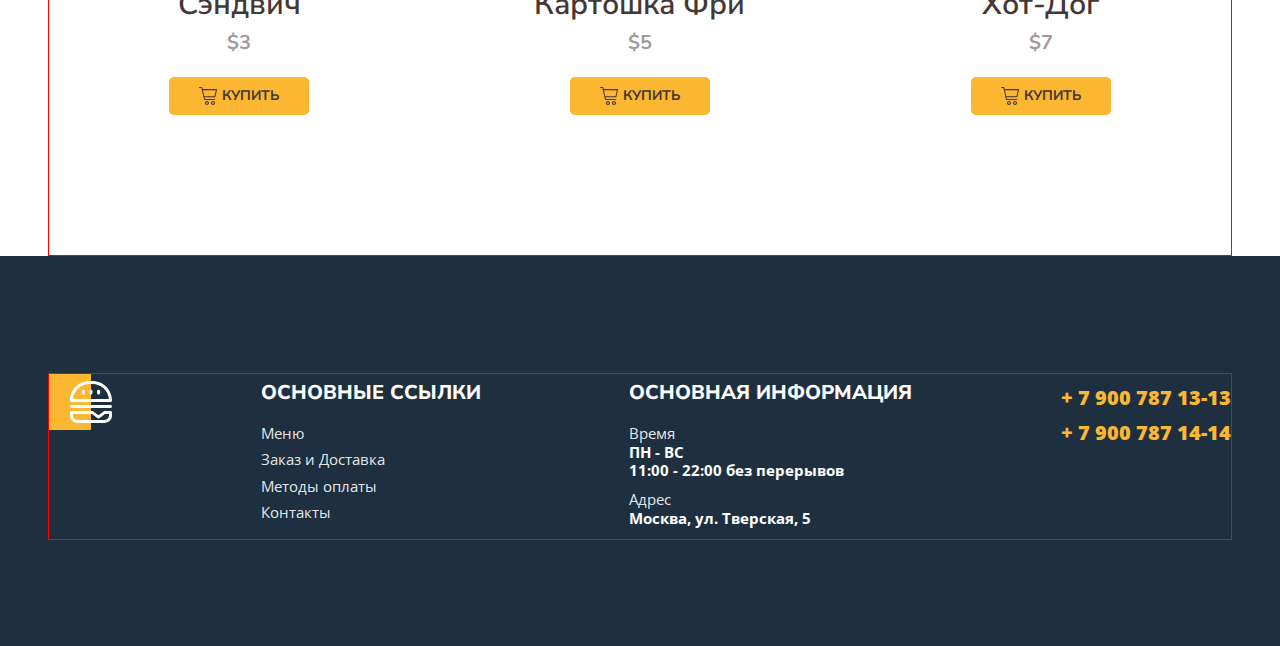
==== commit 19fb5639: "-функционал перехода навверх" ====
--- a/index.html
+++ b/index.html
@@ -14,7 +14,7 @@
           rel="stylesheet">
 </head>
 <body>
-<header class="header">
+<header class="header" id="headerTop">
     <div class="container">
         <div class="header-wrapper">
             <div class="logo">
@@ -50,12 +50,12 @@
             <h2 class="banner-title"><span>скидка</span> -30%</h2>
             <p class="banner-desc">Только при&nbsp;покупке 3-х и более позиций,
                 мы дарим скидку. Акции не&nbsp;суммируются.</p>
-            <button type="button" class="banner-btn">купить сейчас</button>
+            <a href="#menuBurger" class="banner-btn">купить сейчас</a>
         </div>
     </div>
 </section>
 <main class="main">
-    <section>
+    <section id="menuBurger">
         <div class="container">
             <div class="menu">
                 <div class="menu-header">
@@ -238,5 +238,8 @@
         </div>
     </div>
 </footer>
+<a href="#headerTop" class="button-up hidden" id="btnUp">
+</a>
+    <script src="scripts/script.js"></script>
 </body>
 </html>--- a/styles/main.css
+++ b/styles/main.css
@@ -190,6 +190,7 @@
 .banner-btn{
     display: block;
     cursor: pointer;
+    max-width: 170px;
     background-color: var(--ligh-accent-color);
     border-radius: 5px;
     color:var(--dark-color);
@@ -197,7 +198,7 @@
     font-weight: 700;
     line-height: 18px;
     text-align: center;
-    padding: 20px 25px;
+    padding: 20px 0;
     border:none;
     text-transform: uppercase;
     transition: .2s;
@@ -482,4 +483,22 @@
 
 .contact-tel:hover {
     color: var(--ligh-accent-color);
+}
+.button-up{
+    display: block;
+    width: 50px;
+    height: 50px;
+    background-image: url("../assets/icons/up-arrow.svg");
+    background-size: cover;
+    background-repeat: no-repeat;
+    background-position: center;
+    position: fixed;
+    right: 10px;
+    bottom: 10px;
+}
+.button-up.hidden{
+    opacity: 0;
+}
+.button-up.visible{
+    opacity: 1;
 }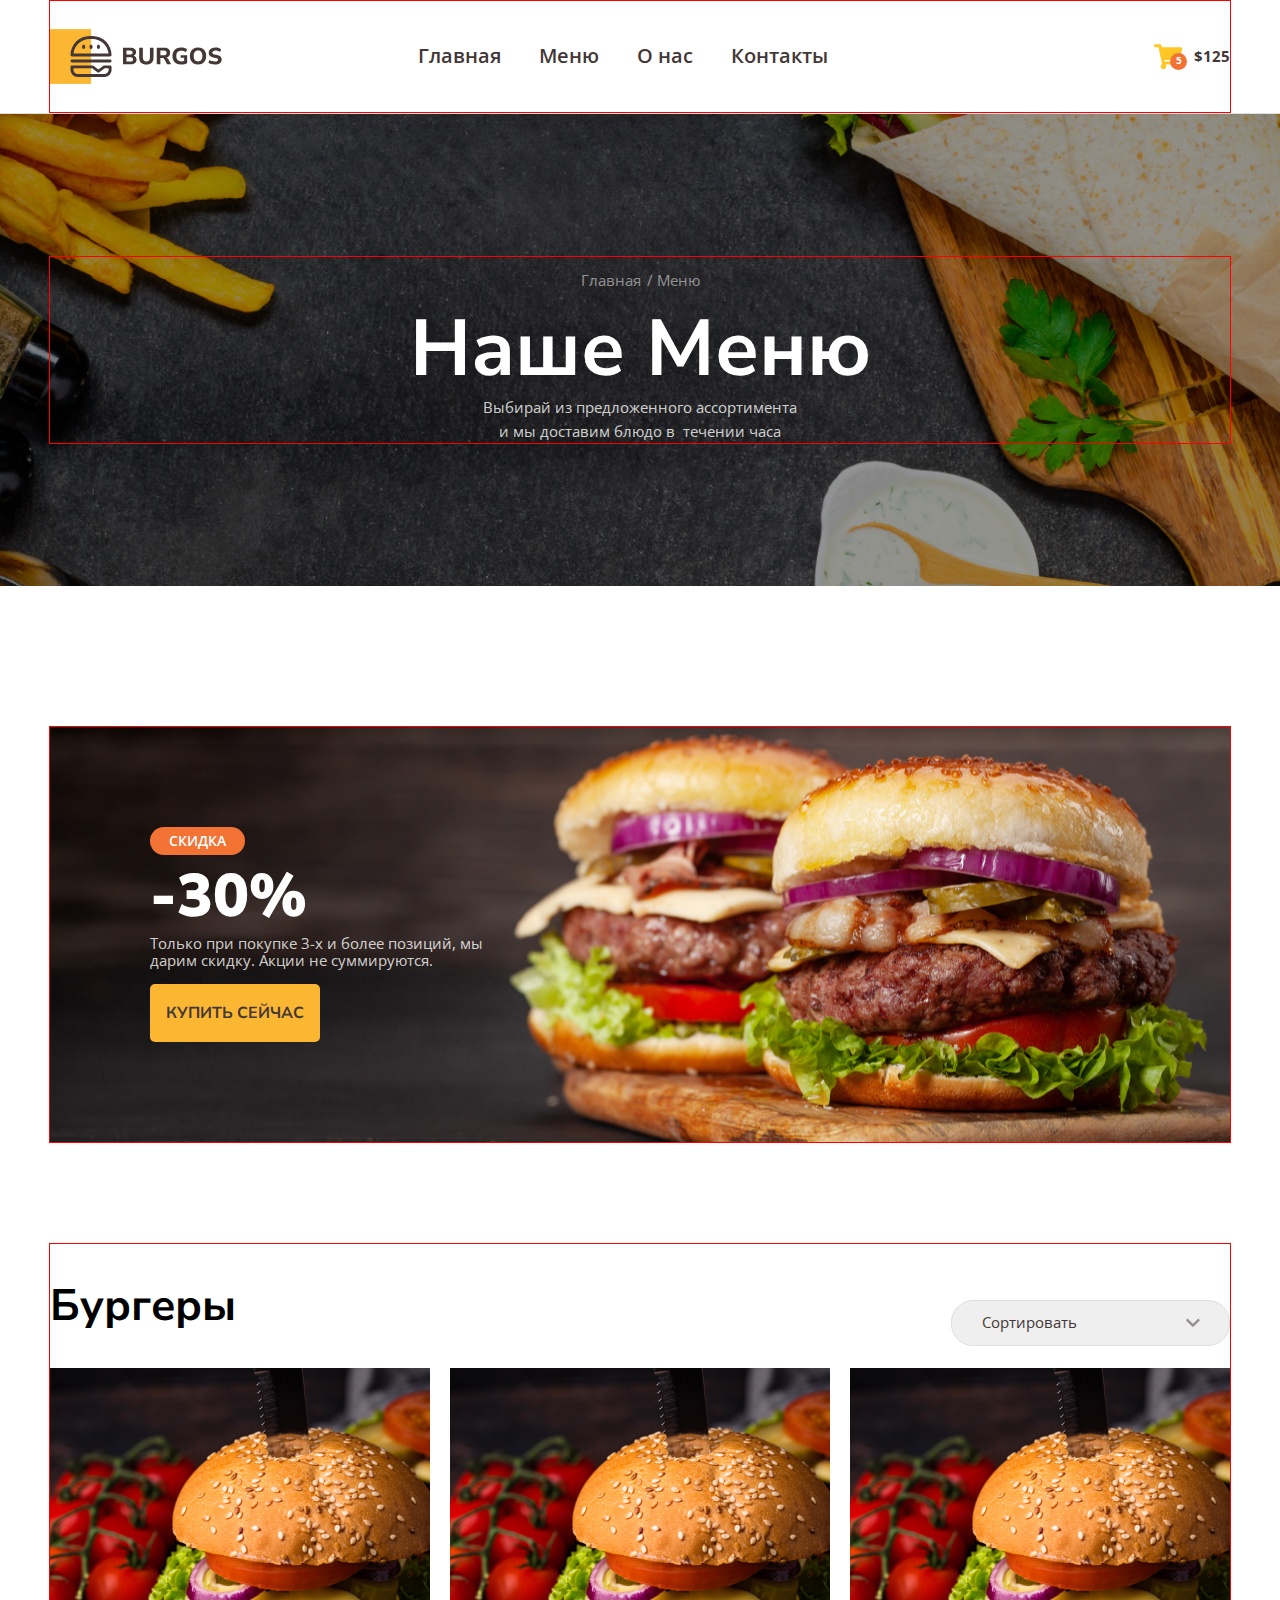
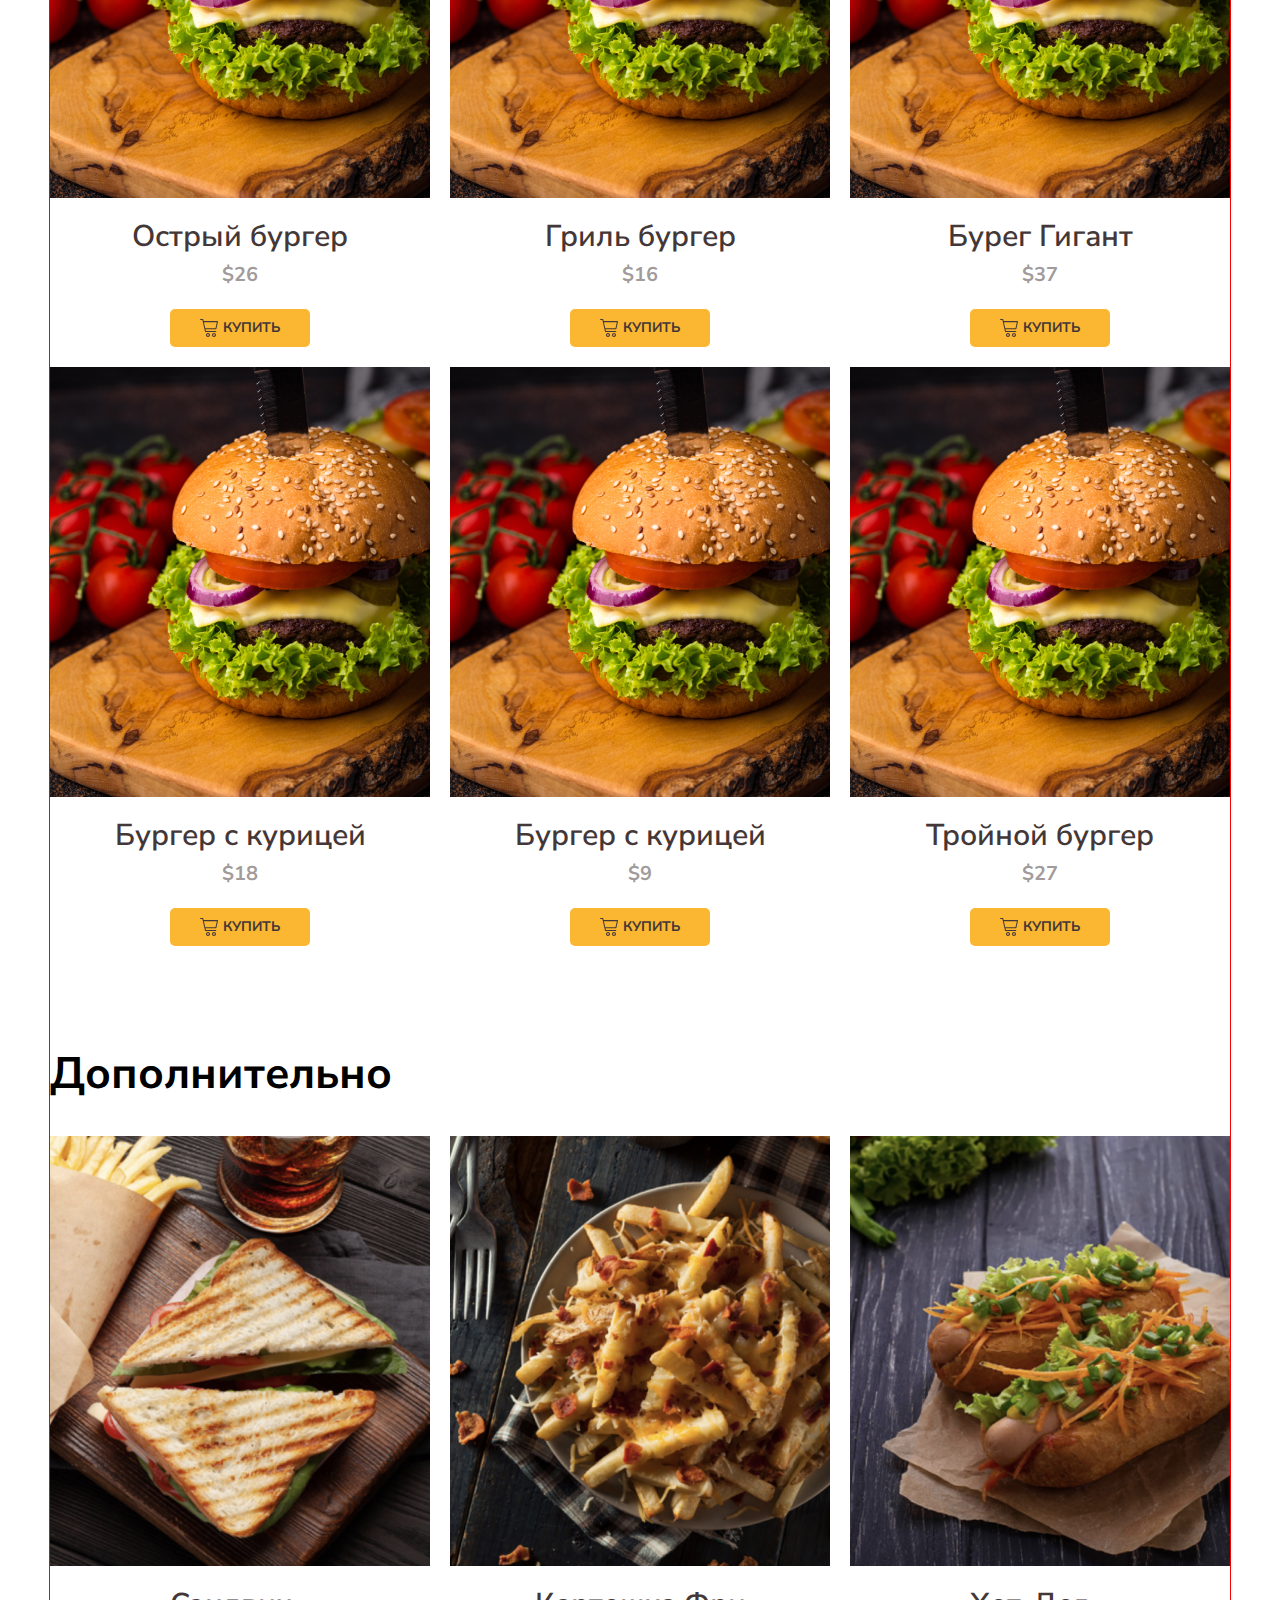
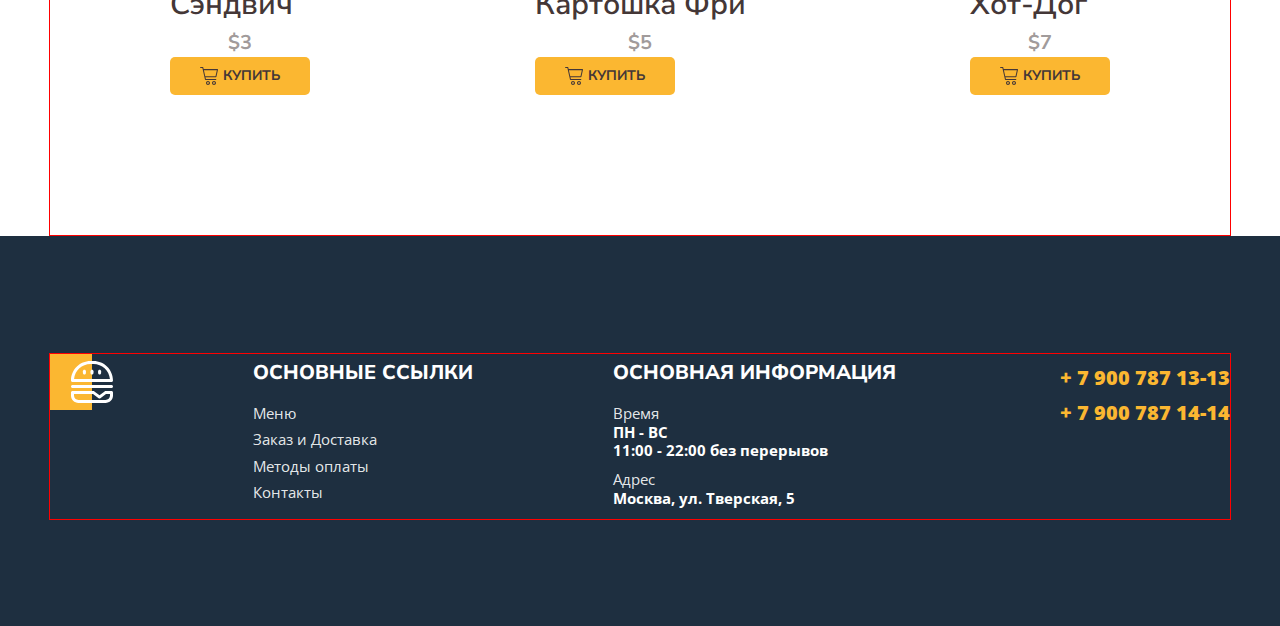
==== commit 6d1da97e: "-added media-quieries for tablet" ====
--- a/index.html
+++ b/index.html
@@ -157,47 +157,54 @@
                     <h2 class="menu-title">Дополнительно</h2>
                     <div></div>
                 </div>
-                <div class="menu-grid">
-                    <div class="menu-card">
-                        <div class="menu-card-thumb">
-                            <img src="assets/images/img7.png" alt="">
-                        </div>
-                        <div>
-                            <h3 class="menu-card-title">Сэндвич</h3>
-                            <p class="menu-card-price">$3</p>
-                        </div>
-                        <button type="button" class="menu-card-btn">
-                            <img src="assets/icons/cart.svg" class="btn-cart">
-                            купить
-                        </button>
-
-                    </div>
-                    <div class="menu-card">
-                        <div class="menu-card-thumb">
-                            <img src="assets/images/img8.png" alt="">
-                        </div>
-                        <div>
-                            <h3 class="menu-card-title">Картошка Фри</h3>
-                            <p class="menu-card-price">$5</p>
-                        </div>
-                        <button type="button" class="menu-card-btn">
-                            <img src="assets/icons/cart.svg" class="btn-cart">
-                            купить
-                        </button>
-
-                    </div>
-                    <div class="menu-card">
-                        <div class="menu-card-thumb">
-                            <img src="assets/images/img9.png" alt="">
-                        </div>
-                        <div>
-                            <h3 class="menu-card-title">Хот-Дог</h3>
-                            <p class="menu-card-price">$7</p>
-                        </div>
-                        <button type="button" class="menu-card-btn">
-                            <img src="assets/icons/cart.svg" class="btn-cart">
-                            купить
-                        </button>
+                <div class="menu-grid _additional">
+                    <div class="menu-card _additional">
+                        <div class="menu-card-thumb">
+                            <img src="assets/images/homemade-burgers-with-beef.png" alt="">
+                        </div>
+                        <div class="menu-info">
+                            <div>
+                                <h3 class="menu-card-title">Сэндвич</h3>
+                                <p class="menu-card-price">$3</p>
+                            </div>
+                            <button type="button" class="menu-card-btn">
+                                <img src="assets/icons/cart.svg" class="btn-cart">
+                                купить
+                            </button>
+                        </div>
+                    </div>
+                    <div class="menu-card _additional">
+                        <div class="menu-card-thumb">
+                            <img src="assets/images/homemade-burgers-with-beef2.png" alt="">
+                        </div>
+                        <div class="menu-info">
+                            <div>
+                                <h3 class="menu-card-title">Картошка Фри</h3>
+                                <p class="menu-card-price">$5</p>
+                            </div>
+                            <button type="button" class="menu-card-btn">
+                                <img src="assets/icons/cart.svg" class="btn-cart">
+                                купить
+                            </button>
+                        </div>
+
+
+                    </div>
+                    <div class="menu-card _additional">
+                        <div class="menu-card-thumb">
+                            <img src="assets/images/homemade-burgers-with-beef3.png" alt="">
+                        </div>
+                        <div class="menu-info">
+                            <div>
+                                <h3 class="menu-card-title">Хот-Дог</h3>
+                                <p class="menu-card-price">$7</p>
+                            </div>
+                            <button type="button" class="menu-card-btn">
+                                <img src="assets/icons/cart.svg" class="btn-cart">
+                                купить
+                            </button>
+                        </div>
+
                     </div>
                 </div>
             </div>
@@ -215,7 +222,10 @@
                     <a href="#">Заказ и Доставка</a>
                     <a href="#">Методы оплаты</a>
                     <a href="contact.html">Контакты</a>
+
                 </nav>
+                <a class="footer-phone _mobile" href="tel:+79007871313">+ 7 900 787 13-13</a>
+                <a class="footer-phone _mobile" href="tel:+79007001414">+ 7 900 787 14-14</a>
             </div>
             <div class="footer-item">
                 <h3 class="footer-title">основная информация</h3>
--- a/styles/main.css
+++ b/styles/main.css
@@ -11,27 +11,32 @@
 body {
     font-family: var(--open-sans);
 }
-a{
+
+a {
     text-decoration: none;
 }
+
 .container {
     width: 100%;
     max-width: 1182px;
     margin: 0 auto;
     border: 1px solid red;
+    box-sizing: border-box;
 }
 
 /*header*/
-.header{
+.header {
     border-bottom: 1px solid #DEDEDE;
 }
-.header .container{
-
-}
+
+.header .container {
+
+}
+
 .header-wrapper {
     display: flex;
     align-items: center;
-    gap: 181px;
+    gap: 56px;
     padding: 28px 0;
 }
 
@@ -48,6 +53,7 @@
     flex-grow: 1;
     display: flex;
     gap: 38px;
+    margin-left: min(12vw, 140px);
 }
 
 .nav-link {
@@ -55,7 +61,8 @@
     font-weight: 600;
     font-size: 20px;
 }
-.nav-link::after{
+
+.nav-link::after {
     content: '';
     display: block;
     height: 3px;
@@ -63,19 +70,22 @@
     background-color: transparent;
     border-radius: 1.5px;
 }
-.nav-link:hover::after{
+
+.nav-link:hover::after {
     background-color: var(--ligh-accent-color);
 }
-.cart{
+
+.cart {
     position: relative;
     display: flex;
     align-items: center;
-    gap:10px;
+    gap: 10px;
     color: var(--dark-color);
     font-weight: 700;
     font-size: 15px;
 }
-.cart::before{
+
+.cart::before {
     content: "";
     display: block;
     width: 30px;
@@ -84,7 +94,8 @@
     background-repeat: no-repeat;
     background-size: contain;
 }
-.cart-count{
+
+.cart-count {
     position: absolute;
     bottom: 0;
     left: 16px;
@@ -98,8 +109,9 @@
     border-radius: 100%;
     font-size: 10px;
 }
+
 /*hero*/
-.hero{
+.hero {
     background-image: url("../assets/images/hero-banner.jpg");
     background-repeat: no-repeat;
     background-size: cover;
@@ -108,7 +120,8 @@
     padding-top: 142px;
     padding-bottom: 142px;
 }
-.breadcrumbs{
+
+.breadcrumbs {
     display: flex;
     align-items: center;
     justify-content: center;
@@ -116,58 +129,68 @@
     gap: 16px;
     font-size: 15px;
     padding-left: 0;
-    color: rgba(255,255,255,.5);
-}
-.breadcrumbs-item{
+    color: rgba(255, 255, 255, .5);
+}
+
+.breadcrumbs-item {
     position: relative;
 }
-.breadcrumbs-item:not(:last-child)::after{
+
+.breadcrumbs-item:not(:last-child)::after {
     content: '/';
     position: absolute;
     right: -12px;
 }
-.breadcrumbs-link{
-    color: rgba(255,255,255,.5);
+
+.breadcrumbs-link {
+    color: rgba(255, 255, 255, .5);
     transition: .2s;
 
 }
-.breadcrumbs-link:hover{
-    color:var(--ligh-accent-color)
-}
-.hero-title{
-    font-size:79px;
-    color:var(--light-color);
+
+.breadcrumbs-link:hover {
+    color: var(--ligh-accent-color)
+}
+
+.hero-title {
+    font-size: 79px;
+    color: var(--light-color);
     font-family: var(--nunito-sans);
     font-weight: 700;
     text-transform: capitalize;
 }
-.hero-desc{
+
+.hero-desc {
     max-width: 320px;
     margin: 0 auto;
     font-size: 15px;
     font-weight: 400;
-    color:rgba(255,255,255, 0.8);
+    color: rgba(255, 255, 255, 0.8);
     line-height: 160%;
 }
+
 /*banner*/
-.banner{
+.banner {
     padding-top: 140px;
 }
-.banner-wrapper{
+
+.banner-wrapper {
     padding: 100px;
     background-image: url("../assets/images/banner.jpg");
     background-size: cover;
     background-repeat: no-repeat;
     background-position: center;
-    color:var(--light-color);
-}
-.banner-title{
+    color: var(--light-color);
+}
+
+.banner-title {
     font-family: var(--nunito-sans);
     font-size: 60px;
     font-weight: 900;
     line-height: 126%;
 }
-.banner-title span{
+
+.banner-title span {
     max-width: 95px;
     font-family: var(--open-sans);
     font-size: 14px;
@@ -181,59 +204,68 @@
     text-transform: uppercase;
     margin-bottom: 4px;
 }
-.banner-desc{
-    font-size: 15px;
-    color:rgba(255,255,255,.8);
+
+.banner-desc {
+    font-size: 15px;
+    color: rgba(255, 255, 255, .8);
     margin-bottom: 15px;
     max-width: 353px;
 }
-.banner-btn{
+
+.banner-btn {
     display: block;
     cursor: pointer;
     max-width: 170px;
     background-color: var(--ligh-accent-color);
     border-radius: 5px;
-    color:var(--dark-color);
+    color: var(--dark-color);
     font-family: var(--nunito-sans);
     font-weight: 700;
     line-height: 18px;
     text-align: center;
     padding: 20px 0;
-    border:none;
+    border: none;
     text-transform: uppercase;
     transition: .2s;
 }
-.banner-btn:hover{
+
+.banner-btn:hover {
     background-color: #fb8c31;
-    color:var(--light-color);
-}
+    color: var(--light-color);
+}
+
 /*menu*/
-.main{
+.main {
     padding-top: 100px;
 }
-.menu{
+
+.menu {
     padding-top: 34px;
     font-family: var(--nunito-sans);
 }
-.menu-additional{
+
+.menu-additional {
     padding-top: 100px;
     font-family: var(--nunito-sans);
     padding-bottom: 140px;
 }
-.menu-header{
+
+.menu-header {
     display: flex;
     align-items: center;
     justify-content: space-between;
 }
-.menu-title{
-    font-size:44px;
+
+.menu-title {
+    font-size: 44px;
     font-family: var(--nunito-sans);
     font-weight: 700;
     line-height: 56px;
     margin-bottom: 34px;
 }
-.menu-select{
-    color:var(--dark-color);
+
+.menu-select {
+    color: var(--dark-color);
     appearance: none;
     flex-basis: 279px;
     font-size: 15px;
@@ -244,57 +276,64 @@
     background-repeat: no-repeat;
     background-position: 89% center;
     padding: 13px 30px;
-    border:1px solid #DEDEDE;
-}
-.menu-grid{
+    border: 1px solid #DEDEDE;
+}
+
+.menu-grid {
     display: grid;
-    grid-template-columns: repeat(3,1fr);
+    grid-template-columns: repeat(3, 1fr);
     grid-template-rows: auto;
     grid-gap: 20px 20px;
 }
-.menu-card{
+
+.menu-card {
     display: flex;
     flex-direction: column;
-    gap:20px;
-    align-items: center;
-}
-.menu-card-thumb{
+    gap: 20px;
+    align-items: center;
+}
+
+.menu-card-thumb {
     width: 100%;
     height: 430px;
     position: relative;
     overflow: hidden;
 }
-.menu-card-thumb img{
+
+.menu-card-thumb img {
     width: 100%;
     height: 100%;
     position: absolute;
     left: 50%;
-    top:50%;
-    transform: translate(-50%,-50%);
+    top: 50%;
+    transform: translate(-50%, -50%);
     object-fit: contain;
 }
-.menu-card-title{
+
+.menu-card-title {
     font-size: 30px;
     line-height: 38px;
     font-weight: 600;
-    color:var(--dark-color);
+    color: var(--dark-color);
     padding-bottom: 5px;
 }
-.menu-card-price{
+
+.menu-card-price {
     text-align: center;
     font-size: 20px;
     line-height: 28px;
     font-weight: 700;
-    color:rgba(68,55,55,.5);
-}
-.menu-card-btn{
+    color: rgba(68, 55, 55, .5);
+}
+
+.menu-card-btn {
     cursor: pointer;
     display: flex;
     align-items: center;
-    gap:5px;
+    gap: 5px;
     padding: 10px 30px;
     background-color: var(--ligh-accent-color);
-    color:var(--dark-color);
+    color: var(--dark-color);
     border-radius: 5px;
     font-size: 14px;
     font-weight: 700;
@@ -302,26 +341,31 @@
     text-align: center;
     text-transform: uppercase;
     max-width: 152px;
-    border:none;
+    border: none;
     transition: .2s;
 }
-.menu-card-btn:hover{
+
+.menu-card-btn:hover {
     background-color: #fb8c31;
 }
-.btn-cart{
-
-}
+
+.btn-cart {
+
+}
+
 /*footer*/
-.footer{
+.footer {
     padding-top: 117px;
     padding-bottom: 106px;
-    background-color:#1E2F40;
-}
-.footer-wrapper{
+    background-color: #1E2F40;
+}
+
+.footer-wrapper {
     display: flex;
     justify-content: space-between;
 }
-.footer-logo{
+
+.footer-logo {
     display: block;
     background-repeat: no-repeat;
     background-size: contain;
@@ -329,60 +373,78 @@
     width: 63px;
     height: 56px;
 }
-.footer-item{
-}
-.footer-title{
+
+.footer-item {
+}
+
+.footer-title {
     font-family: var(--nunito-sans);
     font-size: 20px;
     font-weight: 800;
     line-height: 38px;
-    color:var(--light-color);
+    color: var(--light-color);
     text-transform: uppercase;
     margin-bottom: 13px;
 }
-.footer-nav{
+
+.footer-nav {
     display: flex;
     flex-direction: column;
-    gap:9px;
-}
-.footer-nav a{
-    color: rgba(255,255,255,.9);
+    gap: 9px;
+}
+
+.footer-nav a {
+    color: rgba(255, 255, 255, .9);
     font-size: 15px;
     font-weight: 400;
     transition: .2s;
 }
-.footer-nav a:hover{
+
+.footer-nav a:hover {
     color: var(--ligh-accent-color);
 }
-.footer-list{
+
+.footer-list {
     list-style: none;
     padding-left: 0;
     margin: 0;
 }
-.footer-list li{
-    font-size:15px;
-    font-weight: 700;
-    color:var(--light-color);
+
+.footer-list li {
+    font-size: 15px;
+    font-weight: 700;
+    color: var(--light-color);
     padding-bottom: 12px;
 }
-.footer-list li span{
-    display: block;
-    color:rgba(255,255,255,.9);
+
+.footer-list li span {
+    display: block;
+    color: rgba(255, 255, 255, .9);
     font-weight: 400;
     margin-bottom: 2px;
 }
-.footer-phone{
+.footer-item:last-child{
+    flex-basis: 194px;
+}
+.footer-phone {
     margin-top: 12px;
     text-transform: uppercase;
     display: block;
     font-size: 20px;
     font-weight: 800;
-    color:var(--ligh-accent-color);
+    color: var(--ligh-accent-color);
     transition: .2s;
-}
-.footer-phone:hover{
+    text-align: right;
+}
+
+.footer-phone:hover {
     color: var(--light-color);
 }
+.footer-phone._mobile{
+    display: none;
+}
+
+
 /*contact*/
 .contact-main {
     display: flex;
@@ -391,7 +453,8 @@
     max-width: 1057px;
     margin: 140px auto 60px;
 }
-.hero-contact{
+
+.hero-contact {
     background-image: url("../assets/images/hero-contact.jpg");
 }
 
@@ -459,9 +522,11 @@
 .contact-additionally > li:nth-child(1):before {
     background-image: url(../assets/icons/contact/01.svg);
 }
+
 .contact-additionally > li:nth-child(2):before {
     background-image: url(../assets/icons/contact/02.svg);
 }
+
 .contact-additionally > li:nth-child(3):before {
     background-image: url(../assets/icons/contact/03.svg);
 }
@@ -484,7 +549,8 @@
 .contact-tel:hover {
     color: var(--ligh-accent-color);
 }
-.button-up{
+
+.button-up {
     display: block;
     width: 50px;
     height: 50px;
@@ -496,9 +562,89 @@
     right: 10px;
     bottom: 10px;
 }
-.button-up.hidden{
+
+.button-up.hidden {
     opacity: 0;
 }
-.button-up.visible{
+
+.button-up.visible {
     opacity: 1;
+}
+
+/*Media*/
+@media screen and (max-width: 1080px) {
+    .nav {
+        margin-left: 0;
+        gap: 22px;
+    }
+}
+
+@media screen and (max-width: 768px) {
+    .logo {
+        width: 150px;
+        height: 47px;
+    }
+
+    .header-wrapper {
+        gap: 45px;
+    }
+
+    .banner {
+        padding-top: 72px;
+    }
+
+    .banner-wrapper {
+        padding: 100px 40px;
+    }
+
+    .main {
+        padding-top: 80px;
+    }
+
+    .menu-grid {
+        display: grid;
+        grid-template-columns: repeat(2, 1fr);
+    }
+
+    .menu-grid._additional {
+        grid-template-columns: 1fr;
+    }
+
+    .menu-card._additional {
+        display: flex;
+        flex-direction: row;
+        align-items: center;
+        gap: 20px;
+    }
+
+    .menu-card._additional .menu-card-thumb {
+        flex-basis: calc(60% - 20px);
+        height: 260px;
+    }
+    .menu-card._additional .menu-info{
+        flex-basis: 40%;
+    }
+
+    .menu-card._additional .menu-card-thumb img {
+        left: 33%;
+        margin-bottom: 0;
+    }
+    .footer {
+        padding-top: 62px;
+        padding-bottom: 71px;}
+
+    .footer-nav{
+        padding-bottom: 10px;
+    }
+
+    .footer-phone._mobile{
+        display: block;
+        text-align: left;
+    }
+    .footer-item:last-child{
+        display: none;
+    }
+    .footer-logo{
+        display: none;
+    }
 }